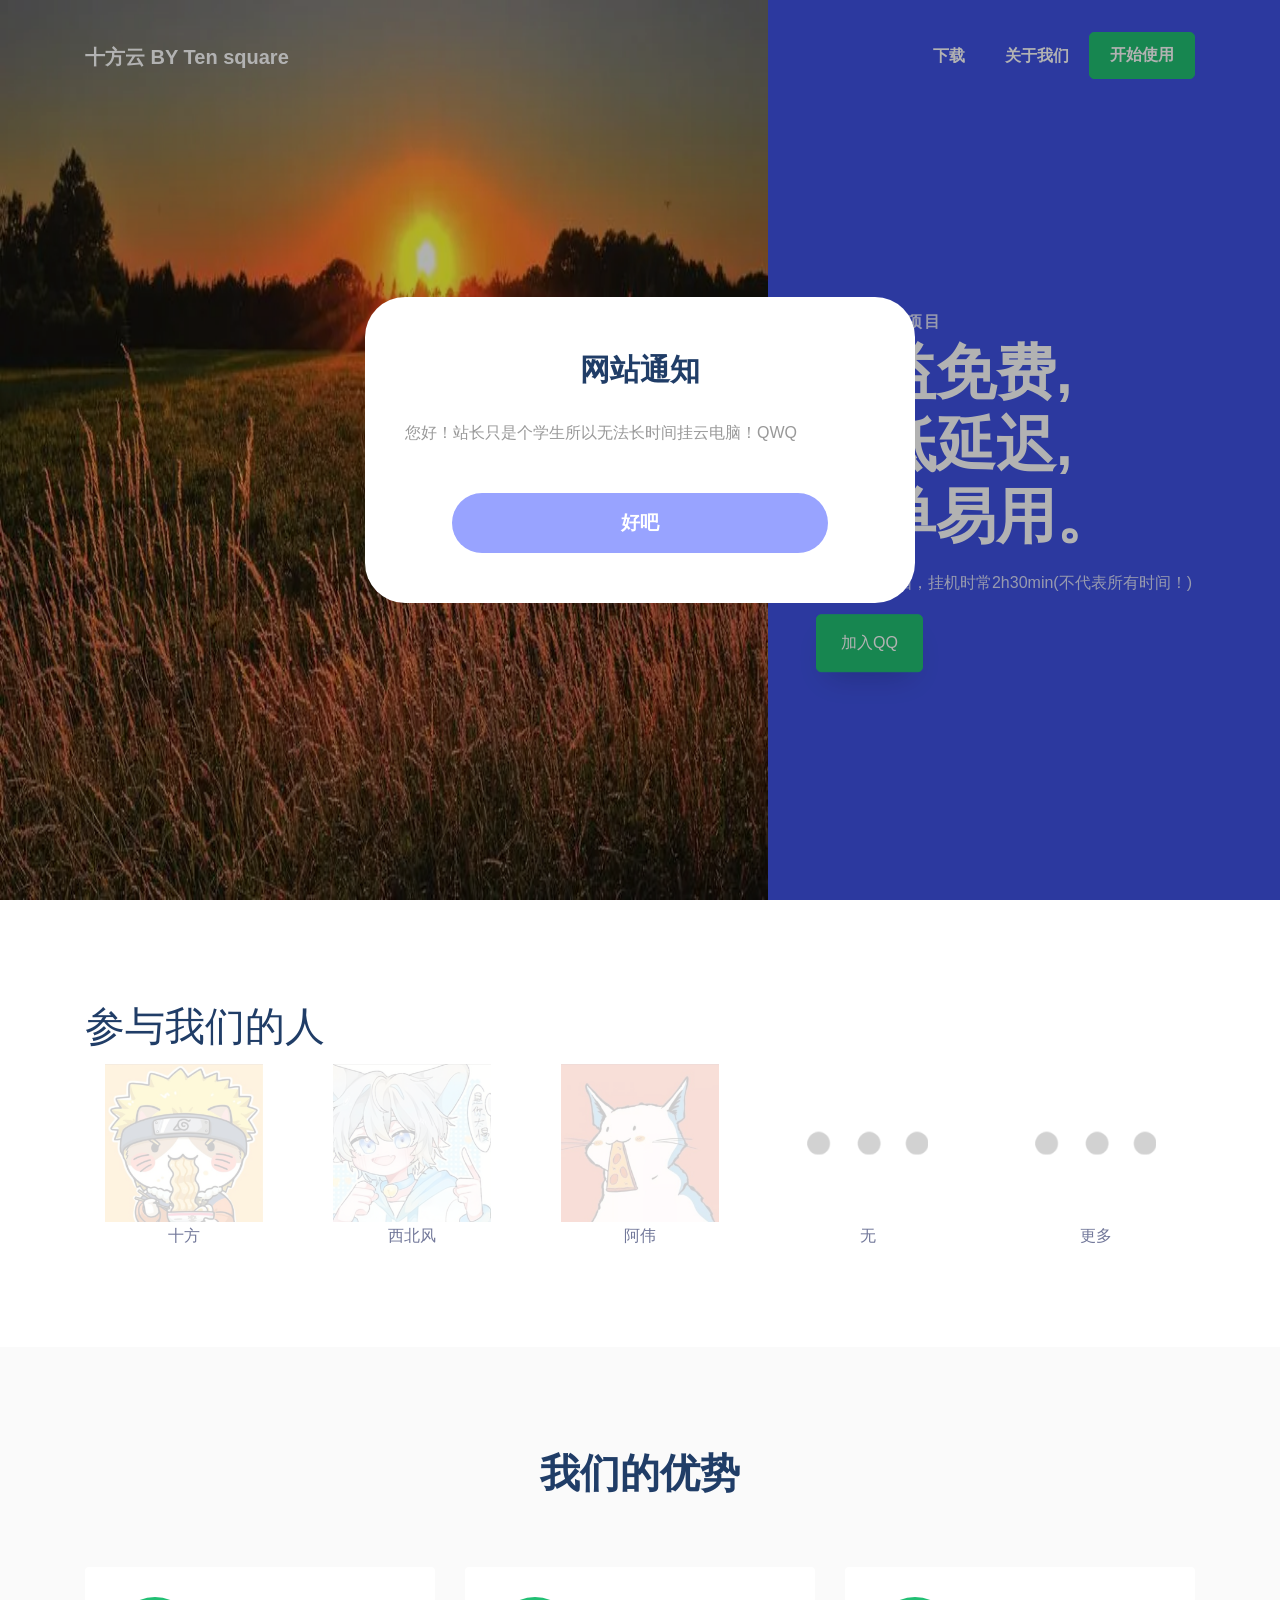
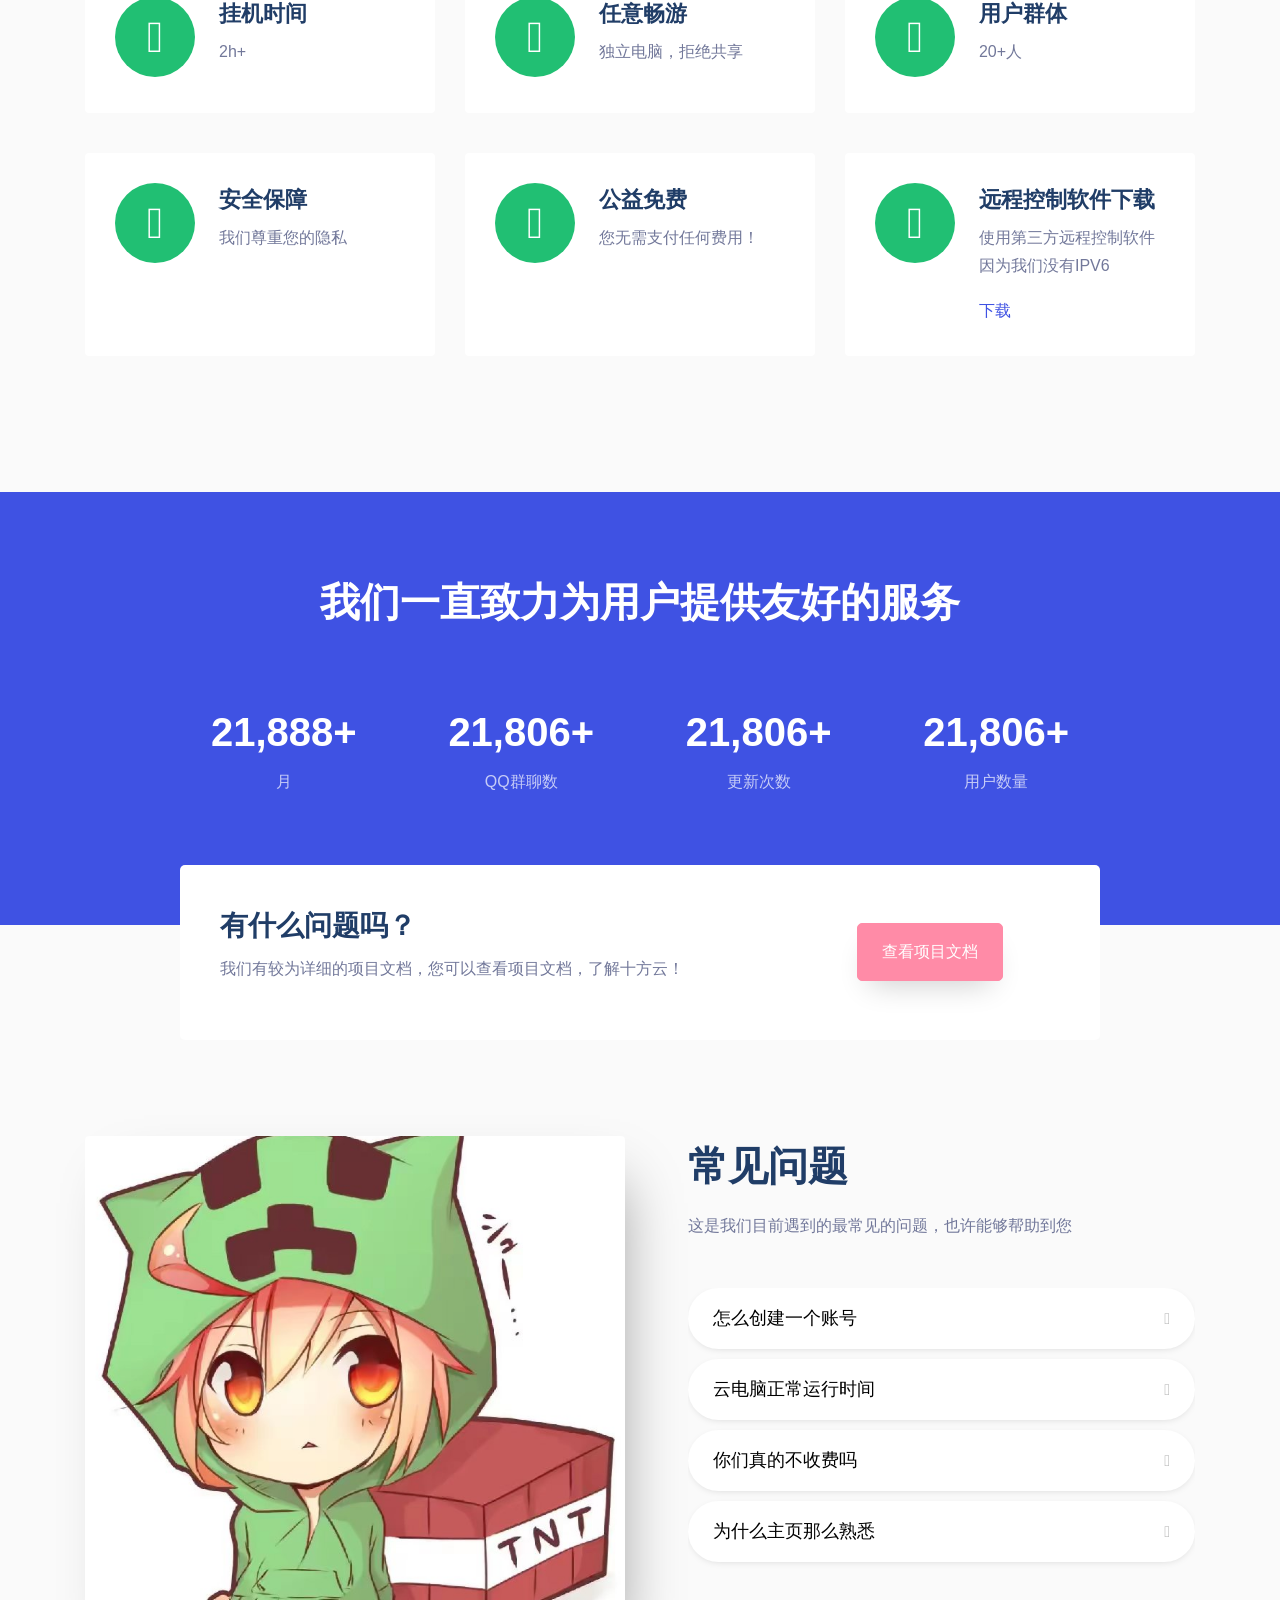
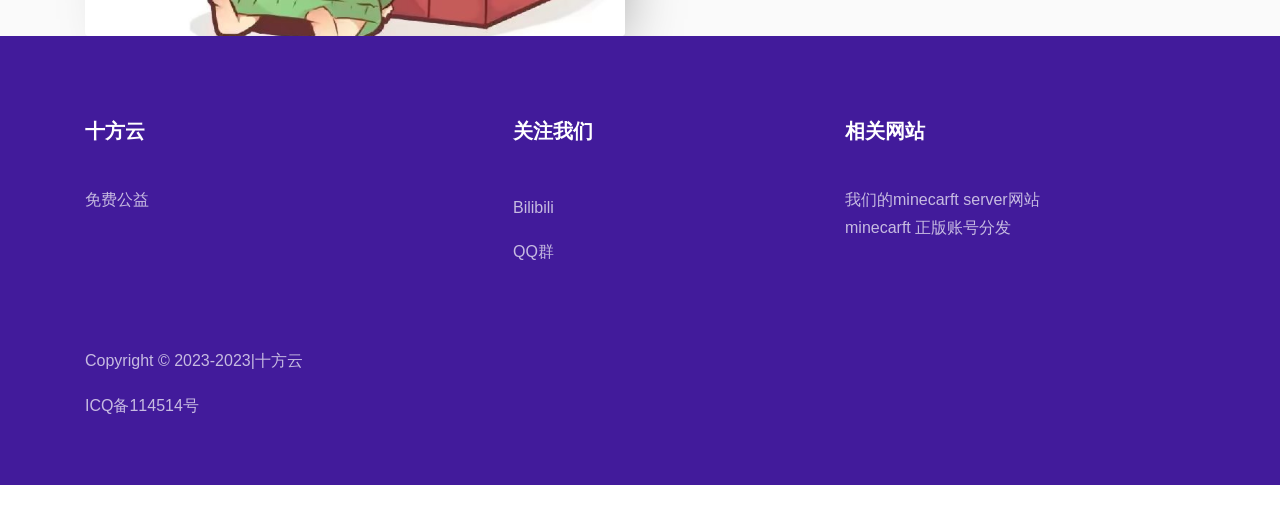
==== index.html @ 1d3f04ee "index.html" ====
<!DOCTYPE html>
<html lang="en">
  <head>
    <title>十方云 | 公益、免费的云电脑</title>
    <meta charset="utf-8">
    <meta name="viewport" content="width=device-width, initial-scale=1, shrink-to-fit=no">
    <link rel="icon" type="image/png" sizes="72x72" href="images/icon.png"/>
	



    <link rel="stylesheet" href="css/animate.css">
    
    <link rel="stylesheet" href="css/owl.carousel.min.css">
    <link rel="stylesheet" href="css/owl.theme.default.min.css">
    <link rel="stylesheet" href="css/magnific-popup.css">
    
    <link rel="stylesheet" href="css/flaticon.css">
    <link rel="stylesheet" href="css/style.css">
  </head>
  <body>
    
    <nav class="navbar navbar-expand-lg navbar-dark ftco_navbar bg-dark ftco-navbar-light" id="ftco-navbar">
	    <div class="container">
	      <a class="navbar-brand" href="index.html">十方云 BY Ten square</a>
	      <button class="navbar-toggler" type="button" data-toggle="collapse" data-target="#ftco-nav" aria-controls="ftco-nav" aria-expanded="false" aria-label="Toggle navigation">
	        <span class="oi oi-menu"></span> 展开
	      </button>

	      <div class="collapse navbar-collapse" id="ftco-nav">
	        <ul class="navbar-nav ml-auto">
			<li class="nav-item active"><a href="https://1a2b-3c-4d.github.io/sfy/xz/index.html" class="nav-link">下载</a></li>
	         
			<li class="nav-item active"><a href="ab/index.html" class="nav-link">关于我们</a></li>
			<li class="nav-item cta active"><a href="1.html" class="nav-link">开始使用</a></li>
	        </ul>
	      </div>
	    </div>
	  </nav>

    <div class="hero-wrap js-fullheight">
      <div class="overlay"></div>
      <div class="container-fluid px-0">
      	<div class="row d-md-flex no-gutters slider-text align-items-center js-fullheight justify-content-start">
	      	<img class="one-third js-fullheight align-self-end order-md-first img-fluid" src="images/u=3258571338,2779685785&fm=253&fmt=auto&app=138&f=JPEG.webp" alt="">
	        <div class="one-forth d-flex align-items-center ftco-animate js-fullheight">
	        	<div class="text mt-5">
	        		<span class="subheading">十方云电脑项目</span>
	            <h1 class="mb-3"><span>公益免费,</span> <span>极低延迟,</span> <span>简单易用。</span></h1>
	            <p>免费的云电脑，挂机时常2h30min(不代表所有时间！)</p>
	            <p><a href="http://qm.qq.com/cgi-bin/qm/qr?_wv=1027&k=-l5cDEMRJpWR02qi8fBCH2tDlrnInfM4&authKey=V5e6qzOCVVOnowTRS8tYdh93fdUQuHRiVaEEL1JzMiYbDGhZeepxzpjmrEKg8e7s&noverify=0&group_code=761392004" class="btn btn-secondary px-4 py-3">加入QQ</a></p>
	         
	        
			</div>
	        </div>
	    	</div>
      </div>
    </div>

    <section class="ftco-section ftco-partner">
    	<div class="container">
		<div><h1>参与我们的人</h1></div>
    		<div class="row">
    			<div class="col-sm ftco-animate">
    				<a href="https://1a2b-3c-4d.github.io/nybz/index.html" class="partner"><img src="images/1.png" class="img-fluid" alt="Minecraft"></a>
					<div style="text-align: center;">十方</div>
    			</div>
    			<div class="col-sm ftco-animate">
    				<a href="https://1a2b-3c-4d.github.io/nybz/index.html" class="partner"><img src="images/2.png" class="img-fluid" alt="Rusted Warfare"></a>
					<div style="text-align: center;">西北风</div>
    			</div>
    			<div class="col-sm ftco-animate">
    				<a href="https://1a2b-3c-4d.github.io/nybz/index.html" class="partner"><img src="images/3.png" class="img-fluid" alt="Mindustry"></a>
					<div style="text-align: center;">阿伟</div>
    			</div>
    			<div class="col-sm ftco-animate">
    				<a href="https://1a2b-3c-4d.github.io/nybz/index.html" class="partner"><img src="images/more.png" class="img-fluid" alt="Terraria"></a>
					<div style="text-align: center;">无</div>
    			</div>
    			<div class="col-sm ftco-animate">
    				<a href="zzt.html" class="partner"><img src="images/more.png" class="img-fluid" alt="more"></a>
					<div style="text-align: center;">更多</div>
    			</div>
    		</div>
    	</div>
    </section>
	 
    

    <section class="ftco-section services-section bg-light">
      <div class="container">
      	<div class="row justify-content-center mb-5">
          <div class="col-md-8 text-center heading-section ftco-animate">
            <h2 class="mb-3">我们的优势</h2>
          </div>
        </div>
        <div class="row">
          <div class="col-lg-4 col-md-6 d-flex align-self-stretch ftco-animate">
            <div class="media block-6 services d-flex">
            	<div class="icon d-flex align-items-center justify-content-center">
            		<span class="flaticon-cloud"></span>
            	</div>
              <div class="media-body pl-4">
                <h3 class="heading">挂机时间</h3>
                <p class="mb-0">2h+</p>
              </div>
            </div>      
          </div>
          <div class="col-lg-4 col-md-6 d-flex align-self-stretch ftco-animate">
            <div class="media block-6 services d-flex">
            	<div class="icon d-flex align-items-center justify-content-center">
            		<span class="flaticon-server"></span>
            	</div>
              <div class="media-body pl-4">
                <h3 class="heading">任意畅游</h3>
                <p class="mb-0">独立电脑，拒绝共享</p>
              </div>
            </div>    
          </div>
          <div class="col-lg-4 col-md-6 d-flex align-self-stretch ftco-animate">
            <div class="media block-6 services d-flex">
            	<div class="icon d-flex align-items-center justify-content-center">
            		<span class="flaticon-customer-service"></span>
            	</div>
              <div class="media-body pl-4">
                <h3 class="heading">用户群体</h3>
                <p>20+人</p>
              </div>
            </div>      
          </div>
					<div class="col-lg-4 col-md-6 d-flex align-self-stretch ftco-animate">
            <div class="media block-6 services d-flex">
            	<div class="icon d-flex align-items-center justify-content-center">
            		<span class="flaticon-life-insurance"></span>
            	</div>
              <div class="media-body pl-4">
                <h3 class="heading">安全保障</h3>
                <p>我们尊重您的隐私</p>
              </div>
            </div>      
          </div>
          <div class="col-lg-4 col-md-6 d-flex align-self-stretch ftco-animate">
            <div class="media block-6 services d-flex">
            	<div class="icon d-flex align-items-center justify-content-center">
            		<span class="flaticon-cloud-computing"></span>
            	</div>
              <div class="media-body pl-4">
                <h3 class="heading">公益免费</h3>
                <p>您无需支付任何费用！</p>
              </div>
            </div>    
          </div>
          <div class="col-lg-4 col-md-6 d-flex align-self-stretch ftco-animate">
            <div class="media block-6 services d-flex">
            	<div class="icon d-flex align-items-center justify-content-center">
            		<span class="flaticon-settings"></span>
            	</div>
              <div class="media-body pl-4">
                <h3 class="heading">远程控制软件下载</h3>
                <p>使用第三方远程控制软件因为我们没有IPV6</p><a href="https://1a2b-3c-4d.github.io/sfy/xz/index.html">下载</a>				</div>
            </div>      
          </div>
        </div>
      </div>
    </section>

    <section class="ftco-section ftco-counter img" id="section-counter">
    	<div class="container pb-md-5">
    		<div class="row justify-content-center mb-5">
          <div class="col-md-8 text-center heading-section heading-section-white ftco-animate">
          	<h2 class="mb-3">我们一直致力为用户提供友好的服务</h2>
          </div>
        </div>
    		<div class="row justify-content-center">
    			<div class="col-md-10">
		    		<div class="row">
		          <div class="col-md-3 d-flex justify-content-center counter-wrap ftco-animate">
		            <div class="block-18 text-center">
		              <div class="text">
		                <strong class="number" data-number="114514">0</strong><strong class="number" >+</strong>
		                <span>月</span>
		              </div>
		            </div>
		          </div>
		          <div class="col-md-3 d-flex justify-content-center counter-wrap ftco-animate">
		            <div class="block-18 text-center">
		              <div class="text">
		                <strong class="number" data-number="114514">0</strong><strong class="number" >+</strong>
		                <span>QQ群聊数</span>
		              </div>
		            </div>
		          </div>
		          <div class="col-md-3 d-flex justify-content-center counter-wrap ftco-animate">
		            <div class="block-18 text-center">
		              <div class="text">
		                <strong class="number" data-number="114514">0</strong><strong class="number" >+</strong>
		                <span>更新次数</span>
		              </div>
		            </div>
		          </div>
		          <div class="col-md-3 d-flex justify-content-center counter-wrap ftco-animate">
		            <div class="block-18 text-center">
		              <div class="text">
		                <strong class="number" data-number="114514">0</strong><strong class="number" >+</strong>
		                <span>用户数量</span>
		              </div>
		            </div>
		          </div>
		        </div>
	        </div>
        </div>
    	</div>
    </section>

    <section class="ftco-section ftco-no-pt ftco-no-pb bg-light">
    	<div class="container">
    		<div class="row justify-content-center">
    			<div class="col-lg-10">
    				<div class="intro">
    					<div class="row">
    						<div class="col-md-8">
    							<h3>有什么问题吗？</h3>
    							<p>我们有较为详细的项目文档，您可以查看项目文档，了解十方云！</p>
    						</div>
    						<div class="col-md-4 d-flex align-items-center justify-content-center">
    							<a href="http://qm.qq.com/cgi-bin/qm/qr?_wv=1027&k=-l5cDEMRJpWR02qi8fBCH2tDlrnInfM4&authKey=V5e6qzOCVVOnowTRS8tYdh93fdUQuHRiVaEEL1JzMiYbDGhZeepxzpjmrEKg8e7s&noverify=0&group_code=761392004" class="btn btn-tertiary px-4 py-3">查看项目文档</a>
    						</div>
    					</div>
    				</div>
    			</div>
    		</div>
    	</div>
    </section>

    <section class="ftco-section ftco-no-pb bg-light ftco-faqs">
    	<div class="container">
    		<div class="row">
                <div class="col-lg-6">
                    <div class="img img-faqs mb-4 mb-sm-0" style="background-image:url(images/icon.png);">
                    </div>
                </div>
    			<div class="col-lg-6 pl-lg-5">
    				<div class="heading-section mb-5 mt-5 mt-lg-0">
    					<!-- <span class="subheading">FAQs</span> -->
	            <h2 class="mb-3">常见问题</h2>
	            <p>这是我们目前遇到的最常见的问题，也许能够帮助到您</p>
    				</div>
    				<div id="accordion" class="myaccordion w-100" aria-multiselectable="true">
						  <div class="card">
						    <div class="card-header p-0" id="headingOne">
						      <h2 class="mb-0">
						        <button href="#collapseOne" class="d-flex py-3 px-4 align-items-center justify-content-between btn btn-link" data-parent="#accordion" data-toggle="collapse" aria-expanded="false" aria-controls="collapseOne">
						        	<p class="mb-0">怎么创建一个账号</p>
						          <i class="fa" aria-hidden="true"></i>
						        </button>
						      </h2>
						    </div>
						    <div class="collapse" id="collapseOne" role="tabpanel" aria-labelledby="headingOne">
						      <div class="card-body py-3 px-0">
						      	<ol>
						      		<li>加入官方综合交流群</li>
						      		<li>发送 开户即可</li>
						      		

						      	</ol>
						      </div>
						    </div>
						  </div>

						  <div class="card">
						    <div class="card-header p-0" id="headingTwo" role="tab">
						      <h2 class="mb-0">
						        <button href="#collapseTwo" class="d-flex py-3 px-4 align-items-center justify-content-between btn btn-link" data-parent="#accordion" data-toggle="collapse" aria-expanded="false" aria-controls="collapseTwo">
						        	<p class="mb-0">云电脑正常运行时间</p>
						          <i class="fa" aria-hidden="true"></i>
						        </button>
						      </h2>
						    </div>
						    <div class="collapse" id="collapseTwo" role="tabpanel" aria-labelledby="headingTwo">
						      <div class="card-body py-3 px-0">
						      	<ol>
						      		<li>3day清除一次<li>
						      		<li>可以升级</li>
						      		
						      	</ol>
						      </div>
						    </div>
						  </div>

						  <div class="card">
						    <div class="card-header p-0" id="headingThree" role="tab">
						      <h2 class="mb-0">
						        <button href="#collapseThree" class="d-flex py-3 px-4 align-items-center justify-content-between btn btn-link" data-parent="#accordion" data-toggle="collapse" aria-expanded="false" aria-controls="collapseThree">
						        	<p class="mb-0">你们真的不收费吗</p>
						          <i class="fa" aria-hidden="true"></i>
						        </button>
						      </h2>
						    </div>
						    <div class="collapse" id="collapseThree" role="tabpanel" aria-labelledby="headingTwo">
						      <div class="card-body py-3 px-0">
								是的，十方云为纯公益项目，您无需支付任何费用，整个项目内无充值通道，您无需进行任何花费也可使用项目的全部内容。
						      </div>
						    </div>
						  </div>
						   <div class="card">
						    <div class="card-header p-0" id="headingTwo" role="tab">
						      <h2 class="mb-0">
						        <button href="#collapseFour" class="d-flex py-3 px-4 align-items-center justify-content-between btn btn-link" data-parent="#accordion" data-toggle="collapse" aria-expanded="false" aria-controls="collapseTwo">
						        	<p class="mb-0">为什么主页那么熟悉</p>
						          <i class="fa" aria-hidden="true"> </i>
						        </button>
						      </h2>
						    </div>
						    <div class="collapse" id="collapseFour" role="tabpanel" aria-labelledby="headingTwo">
						      <div class="card-body py-3 px-0">
						      	<ol>
						      		<li>因为这是简欢欢</li>
						      		
						      	</ol>
						      </div>
						    </div>
						  </div>
	        </div>
        </div>
    	</div>
		
    </section>



    <footer class="ftco-footer ftco-bg-dark ftco-section">
      <div class="container">
        <div class="row mb-5">
          <div class="col-md">
            <div class="ftco-footer-widget mb-4">
              <h2 class="ftco-heading-2">十方云</h2>
              <p>免费公益</p>
       
            </div>
          </div>
          <div class="col-md">
            <div class="ftco-footer-widget mb-4 ml-md-5">
              <h2 class="ftco-heading-2">关注我们</h2>
              <ul class="list-unstyled">
                <li><a href="https://space.bilibili.com/1318054047?spm_id_from=333.999.0.0"  target="_blank" class="py-2 d-block">Bilibili</a></li>
                <li><a href="http://qm.qq.com/cgi-bin/qm/qr?_wv=1027&k=-l5cDEMRJpWR02qi8fBCH2tDlrnInfM4&authKey=V5e6qzOCVVOnowTRS8tYdh93fdUQuHRiVaEEL1JzMiYbDGhZeepxzpjmrEKg8e7s&noverify=0&group_code=761392004"  target="_blank" class="py-2 d-block">QQ群</a></li>
              </ul>
            </div>
          </div>
          <div class="col-md">
             <div class="ftco-footer-widget mb-4">
              <h2 class="ftco-heading-2">相关网站</h2>
				 <ul class="list-unstyled">
					 <li><a href="https://1a2b-3c-4d.github.io/nybz/index.html">我们的minecarft server网站</a></li>
				 <li><a href="https://1a2b-3c-4d.github.io/abc/">minecarft 正版账号分发</a></li></ul>
            </div>
          </div>
   
        </div>
        <div class="row">
          <div class="col-md-12 text-left">

        <p>Copyright &copy; 2023-2023|十方云</div>   <div class="col-md">  <a target="_blank" href="https://beian.miit.gov.cn/">ICQ备114514号</a></p></div>
          </div>
        </div>
      </div>
    </footer>
    
  

  <!-- loader -->
  <div id="ftco-loader" class="show fullscreen"><svg class="circular" width="48px" height="48px"><circle class="path-bg" cx="24" cy="24" r="22" fill="none" stroke-width="4" stroke="#eeeeee"/><circle class="path" cx="24" cy="24" r="22" fill="none" stroke-width="4" stroke-miterlimit="10" stroke="#F96D00"/></svg></div>


  <script src="js/jquery.min.js"></script>
  <script src="js/jquery-migrate-3.0.1.min.js"></script>
  <script src="js/popper.min.js"></script>
  <script src="js/bootstrap.min.js"></script>
  <script src="js/jquery.easing.1.3.js"></script>
  <script src="js/jquery.waypoints.min.js"></script>
  <script src="js/jquery.stellar.min.js"></script>
  <script src="js/owl.carousel.min.js"></script>
  <script src="js/jquery.magnific-popup.min.js"></script>
  <script src="js/jquery.animateNumber.min.js"></script>
  <script src="js/scrollax.min.js"></script>

  <script src="js/google-map.js"></script>
  <script src="js/main.js"></script>
    <!-- 弹窗代码开始 -->
<div class="web_notice" style="position: fixed;top: 0;left: 0;width: 100%;height: 100%;background: rgba(0,0,0,0.3);z-index: 99999;">
<div style="position: fixed;top: 50%;left: 50%;width: 550px;background: #FFF;transform: translate(-50%, -50%);border-radius: 40px;padding: 50px 40px;">
<h3 style="font-weight: bold;text-align: center;font-size: 30px;
">网站通知</h3><div style="font-size: 16px;margin-top: 26px;line-height: 30px;color: #999;
">您好！站长只是个学生所以无法长时间挂云电脑！QWQ</div><a style="display: block;background: #98a3ff;color: #FFF;text-align: center;font-weight: bold;font-size: 19px;line-height: 60px;margin: 0 auto;margin-top: 45px;border-radius: 32px;width: 80%;" onclick="javascript:document.querySelector('.web_notice').remove()">好吧</ a></div></div>
<!-- 弹窗代码结束 -->
  </body>
</html>
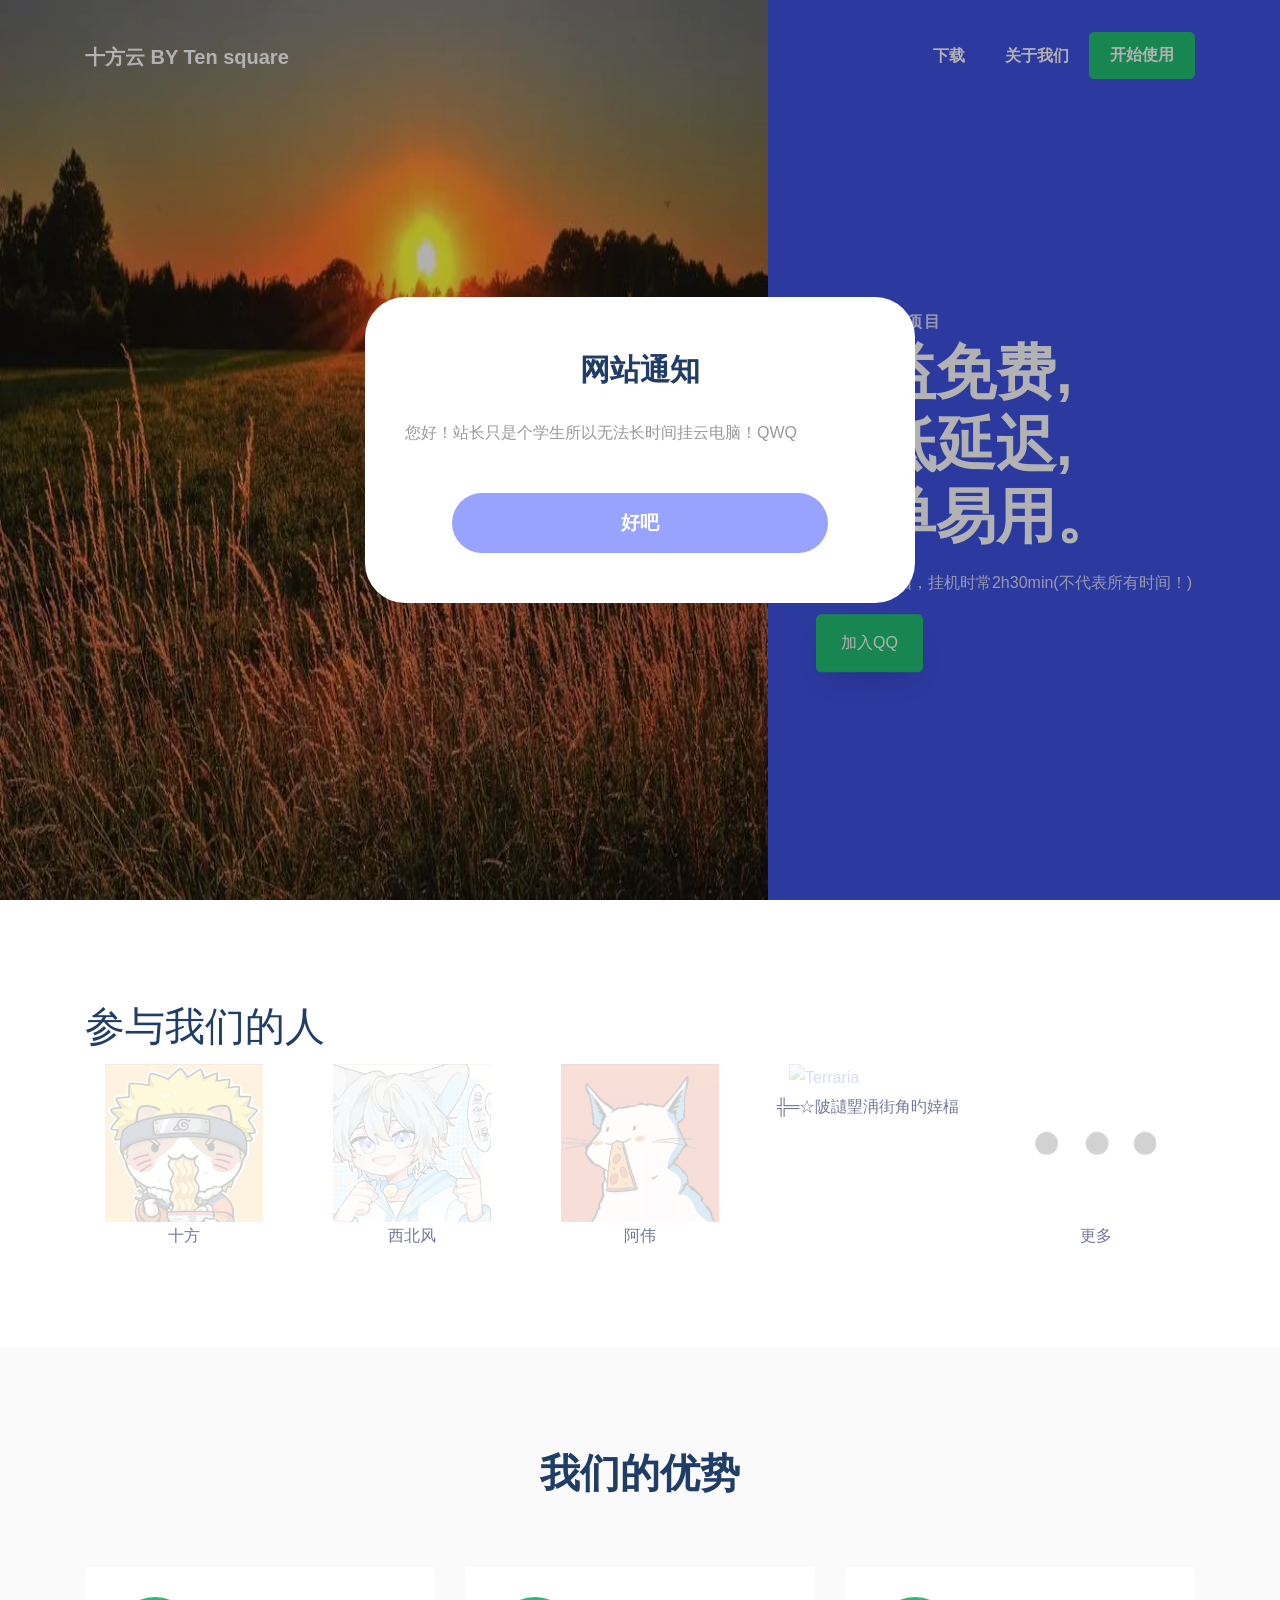
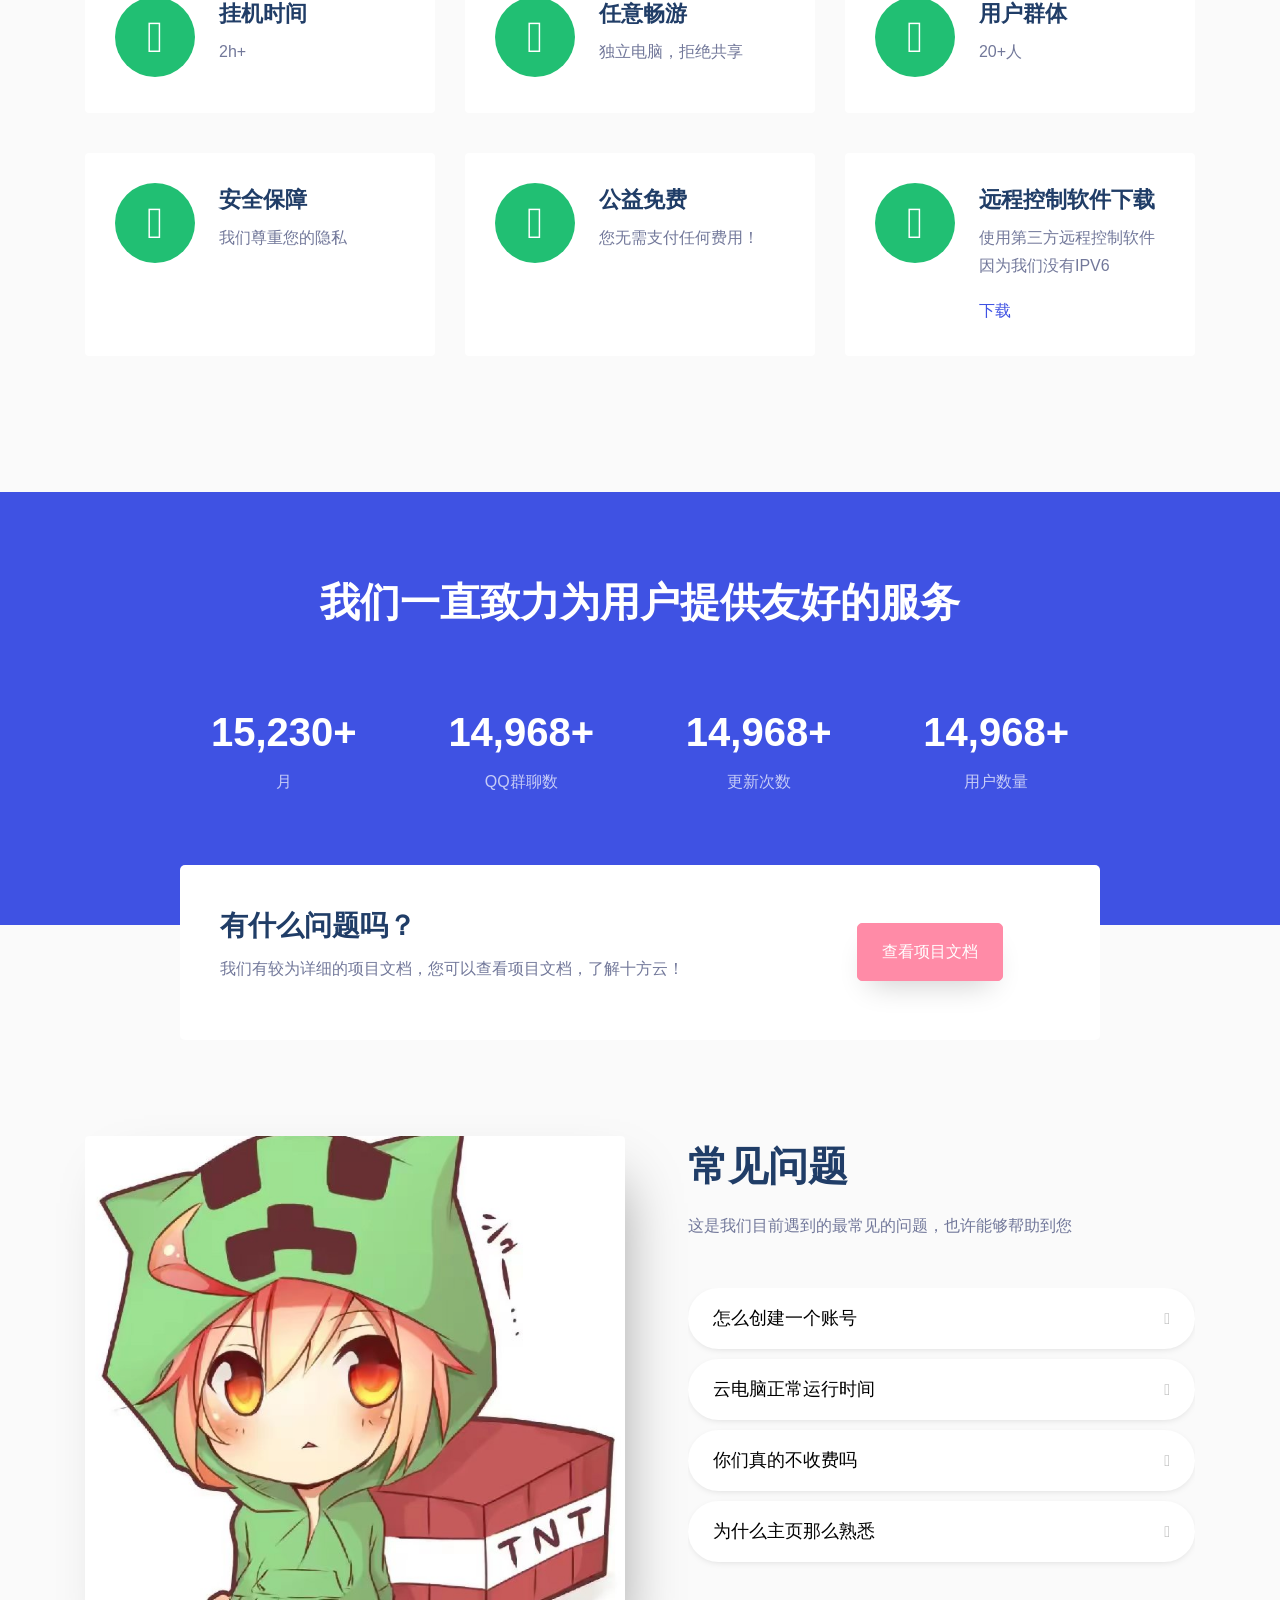
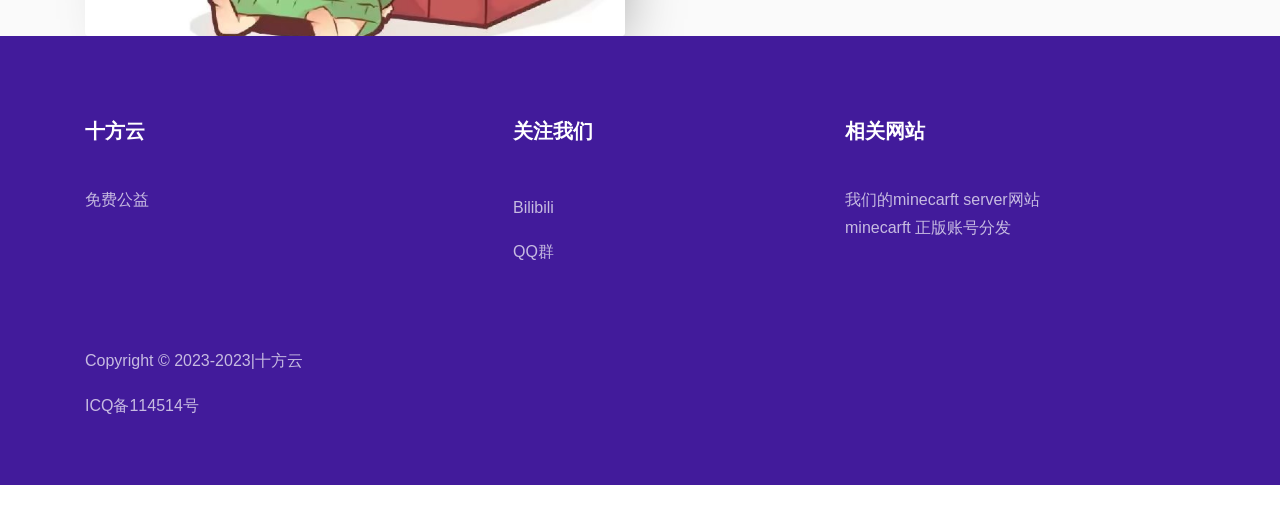
==== commit 53f35f80: "index.html" ====
--- a/index.html
+++ b/index.html
@@ -76,8 +76,8 @@
 					<div style="text-align: center;">阿伟</div>
     			</div>
     			<div class="col-sm ftco-animate">
-    				<a href="https://1a2b-3c-4d.github.io/nybz/index.html" class="partner"><img src="images/more.png" class="img-fluid" alt="Terraria"></a>
-					<div style="text-align: center;">无</div>
+    				<a href="https://1a2b-3c-4d.github.io/nybz/index.html" class="partner"><img src="images/4.png" class="img-fluid" alt="Terraria"></a>
+					<div style="text-align: center;">╬═☆陂讉朢洅街角旳婞楅 </div>
     			</div>
     			<div class="col-sm ftco-animate">
     				<a href="zzt.html" class="partner"><img src="images/more.png" class="img-fluid" alt="more"></a>
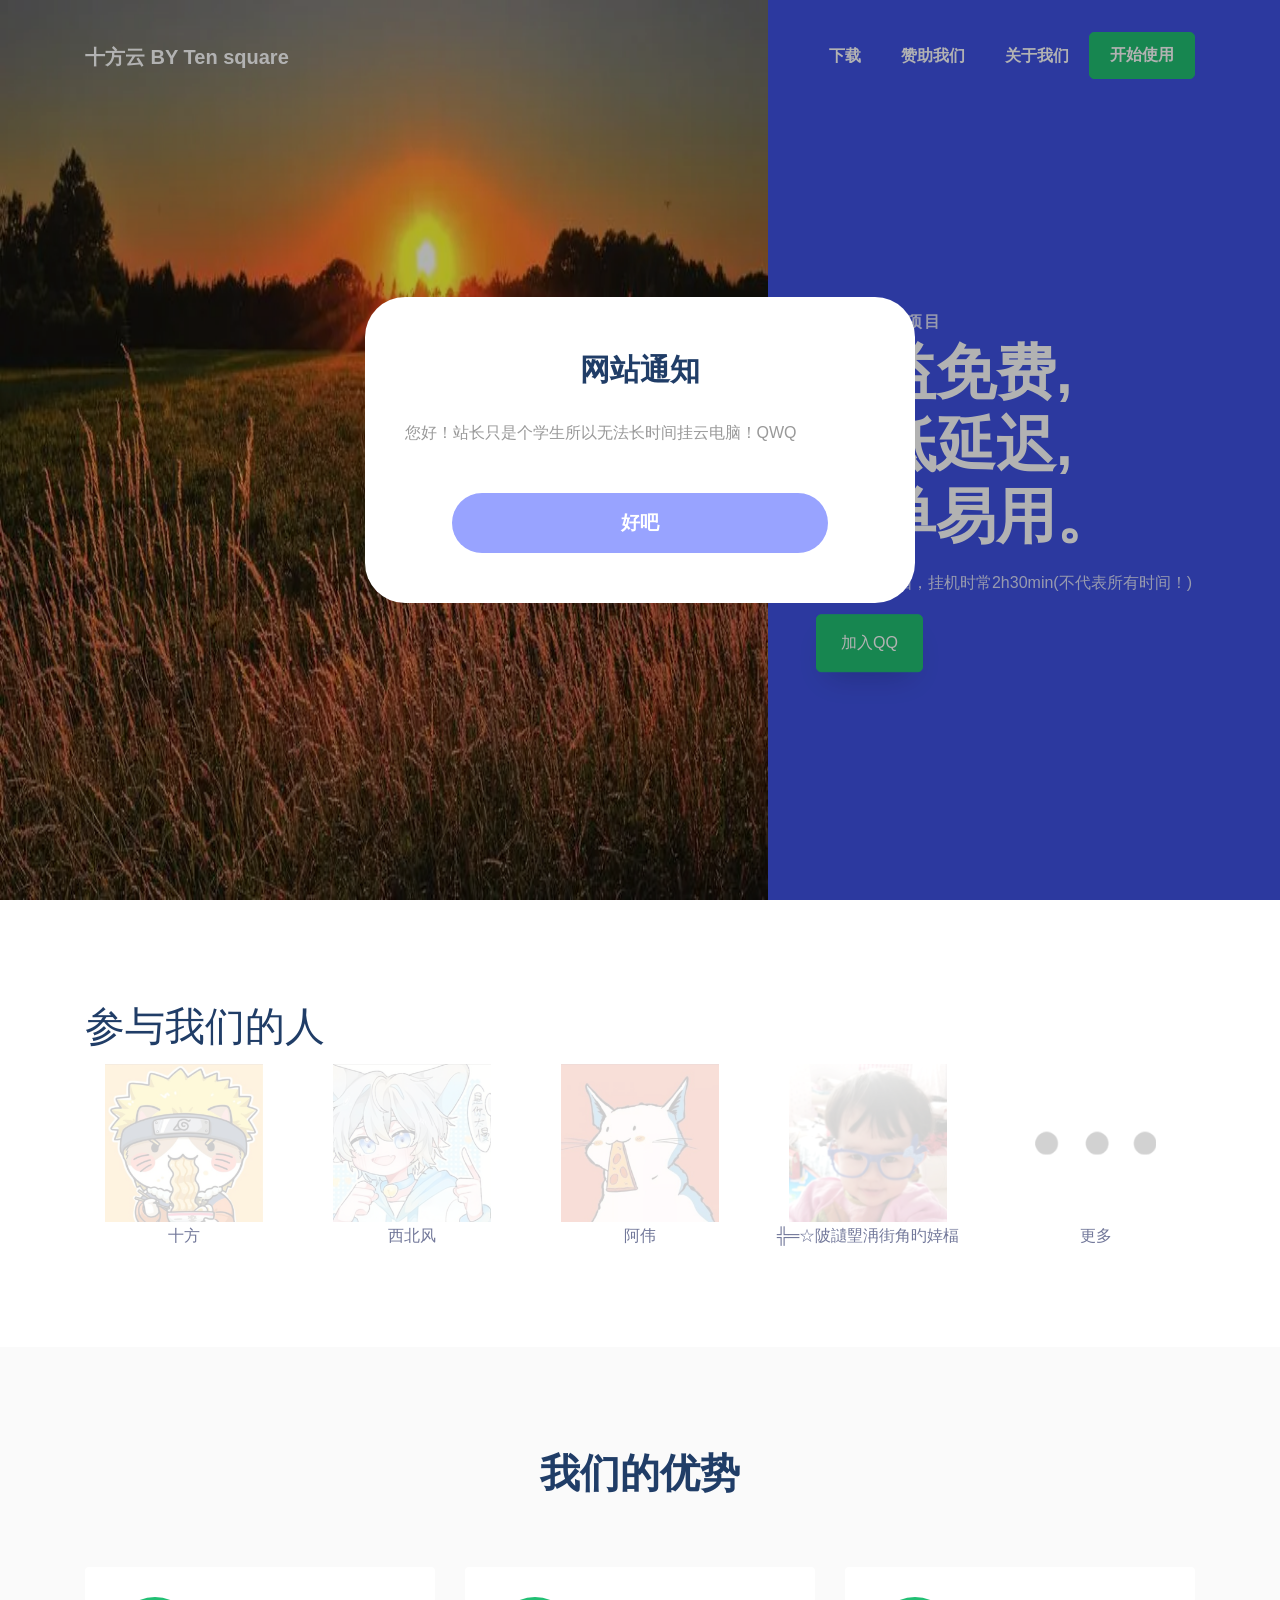
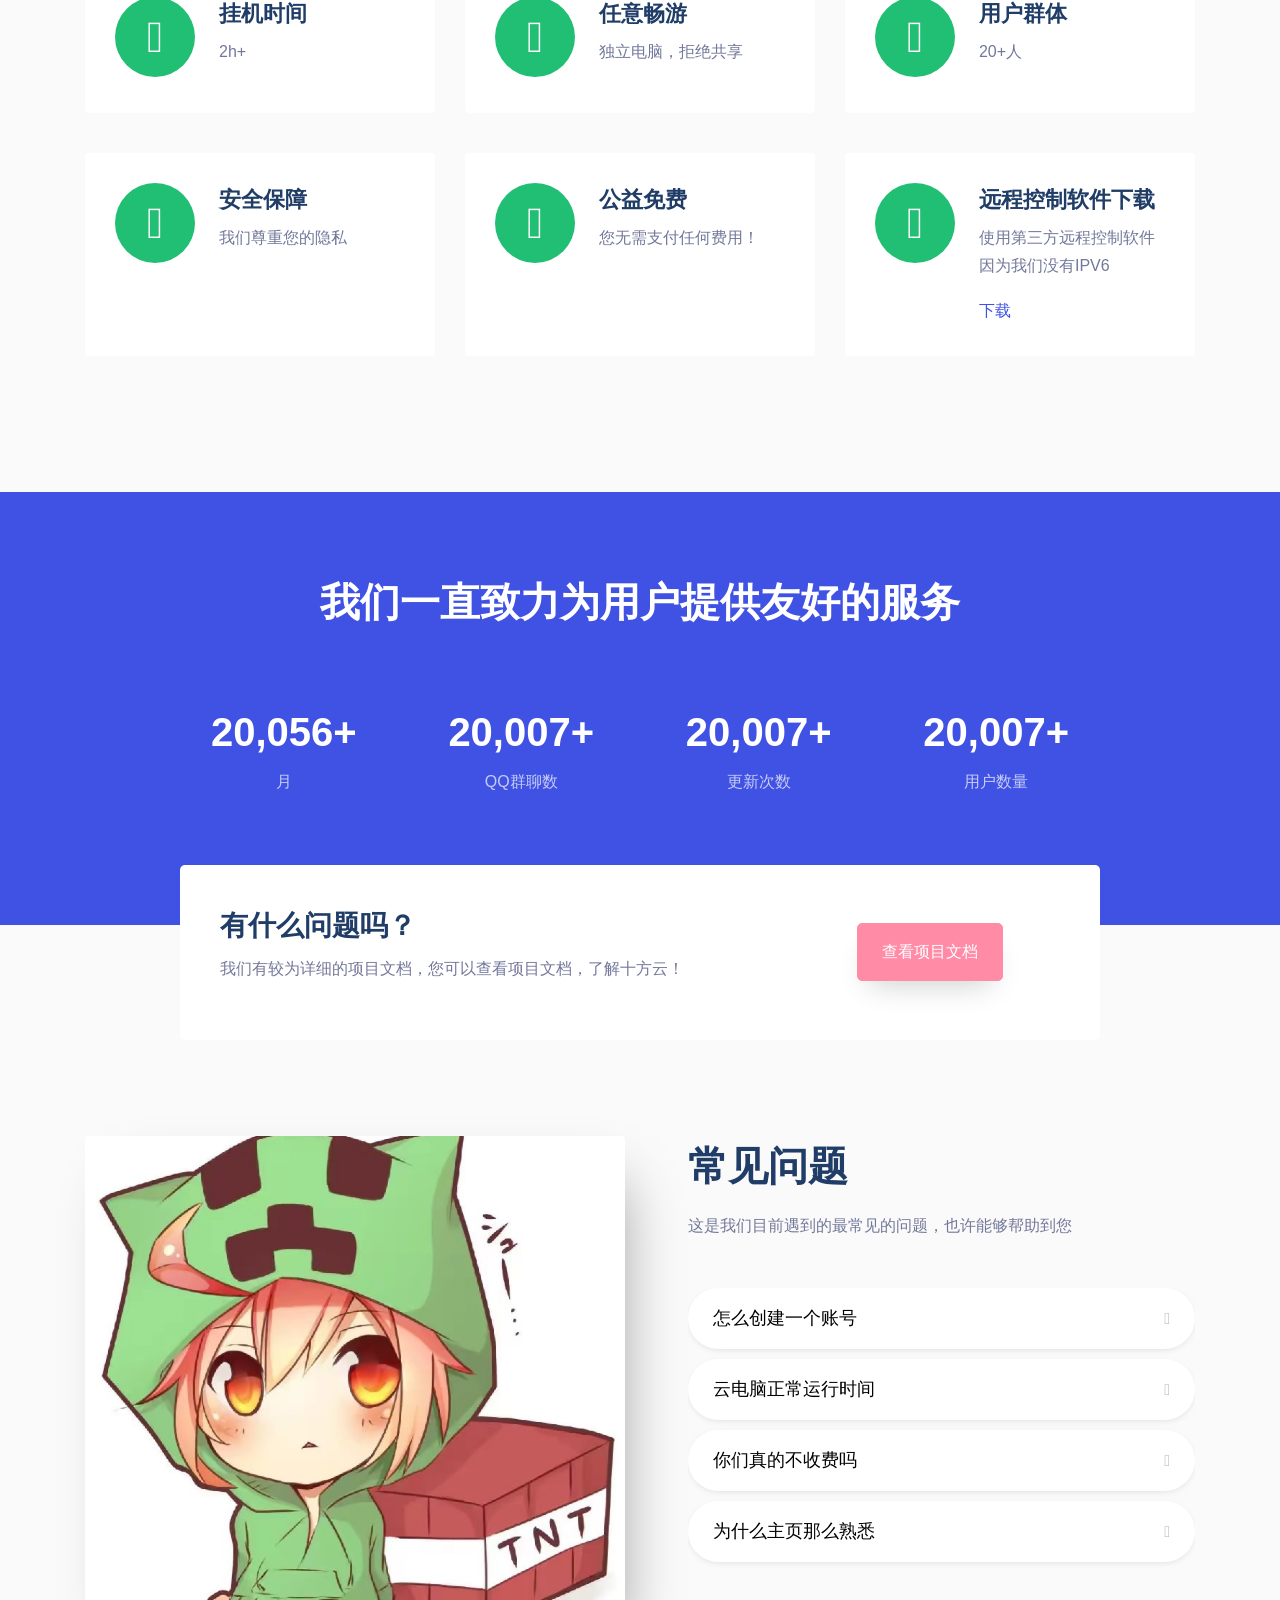
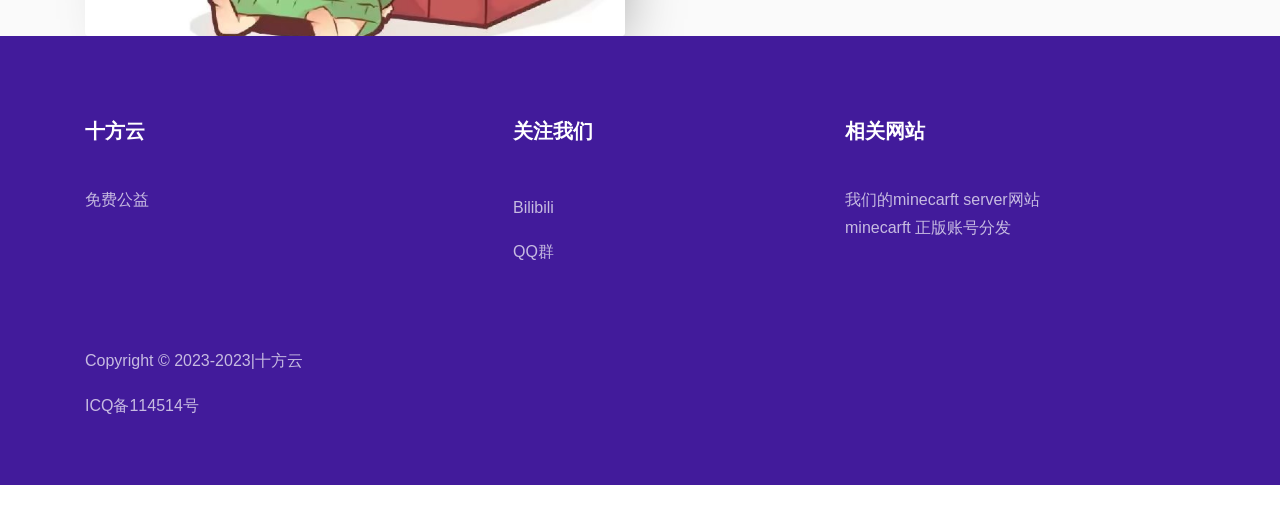
==== commit 3523d4f8: "index.html" ====
--- a/index.html
+++ b/index.html
@@ -32,7 +32,7 @@
 	      <div class="collapse navbar-collapse" id="ftco-nav">
 	        <ul class="navbar-nav ml-auto">
 			<li class="nav-item active"><a href="https://1a2b-3c-4d.github.io/sfy/xz/index.html" class="nav-link">下载</a></li>
-	         
+	         <li class="nav-item active"><a href="zzt.html" class="nav-link">赞助我们</a></li>
 			<li class="nav-item active"><a href="ab/index.html" class="nav-link">关于我们</a></li>
 			<li class="nav-item cta active"><a href="1.html" class="nav-link">开始使用</a></li>
 	        </ul>
@@ -64,20 +64,20 @@
 		<div><h1>参与我们的人</h1></div>
     		<div class="row">
     			<div class="col-sm ftco-animate">
-    				<a href="https://1a2b-3c-4d.github.io/nybz/index.html" class="partner"><img src="images/1.png" class="img-fluid" alt="Minecraft"></a>
+    				<a href="https://1a2b-3c-4d.github.io/nybz/index.html" class="partner"><img src="images/1.png" class="img-fluid" alt="十方"></a>
 					<div style="text-align: center;">十方</div>
     			</div>
     			<div class="col-sm ftco-animate">
-    				<a href="https://1a2b-3c-4d.github.io/nybz/index.html" class="partner"><img src="images/2.png" class="img-fluid" alt="Rusted Warfare"></a>
+    				<a href="https://1a2b-3c-4d.github.io/nybz/index.html" class="partner"><img src="images/2.png" class="img-fluid" alt="西北风"></a>
 					<div style="text-align: center;">西北风</div>
     			</div>
     			<div class="col-sm ftco-animate">
-    				<a href="https://1a2b-3c-4d.github.io/nybz/index.html" class="partner"><img src="images/3.png" class="img-fluid" alt="Mindustry"></a>
+    				<a href="https://1a2b-3c-4d.github.io/nybz/index.html" class="partner"><img src="images/3.png" class="img-fluid" alt="阿伟"></a>
 					<div style="text-align: center;">阿伟</div>
     			</div>
     			<div class="col-sm ftco-animate">
-    				<a href="https://1a2b-3c-4d.github.io/nybz/index.html" class="partner"><img src="images/4.png" class="img-fluid" alt="Terraria"></a>
-					<div style="text-align: center;">╬═☆陂讉朢洅街角旳婞楅 </div>
+    				<a href="https://1a2b-3c-4d.github.io/nybz/index.html" class="partner"><img src="images/4.png" class="img-fluid" alt="╬═☆陂讉朢洅街角旳婞楅"></a>
+					<div style="text-align: center;">╬═☆陂讉朢洅街角旳婞楅</div>
     			</div>
     			<div class="col-sm ftco-animate">
     				<a href="zzt.html" class="partner"><img src="images/more.png" class="img-fluid" alt="more"></a>
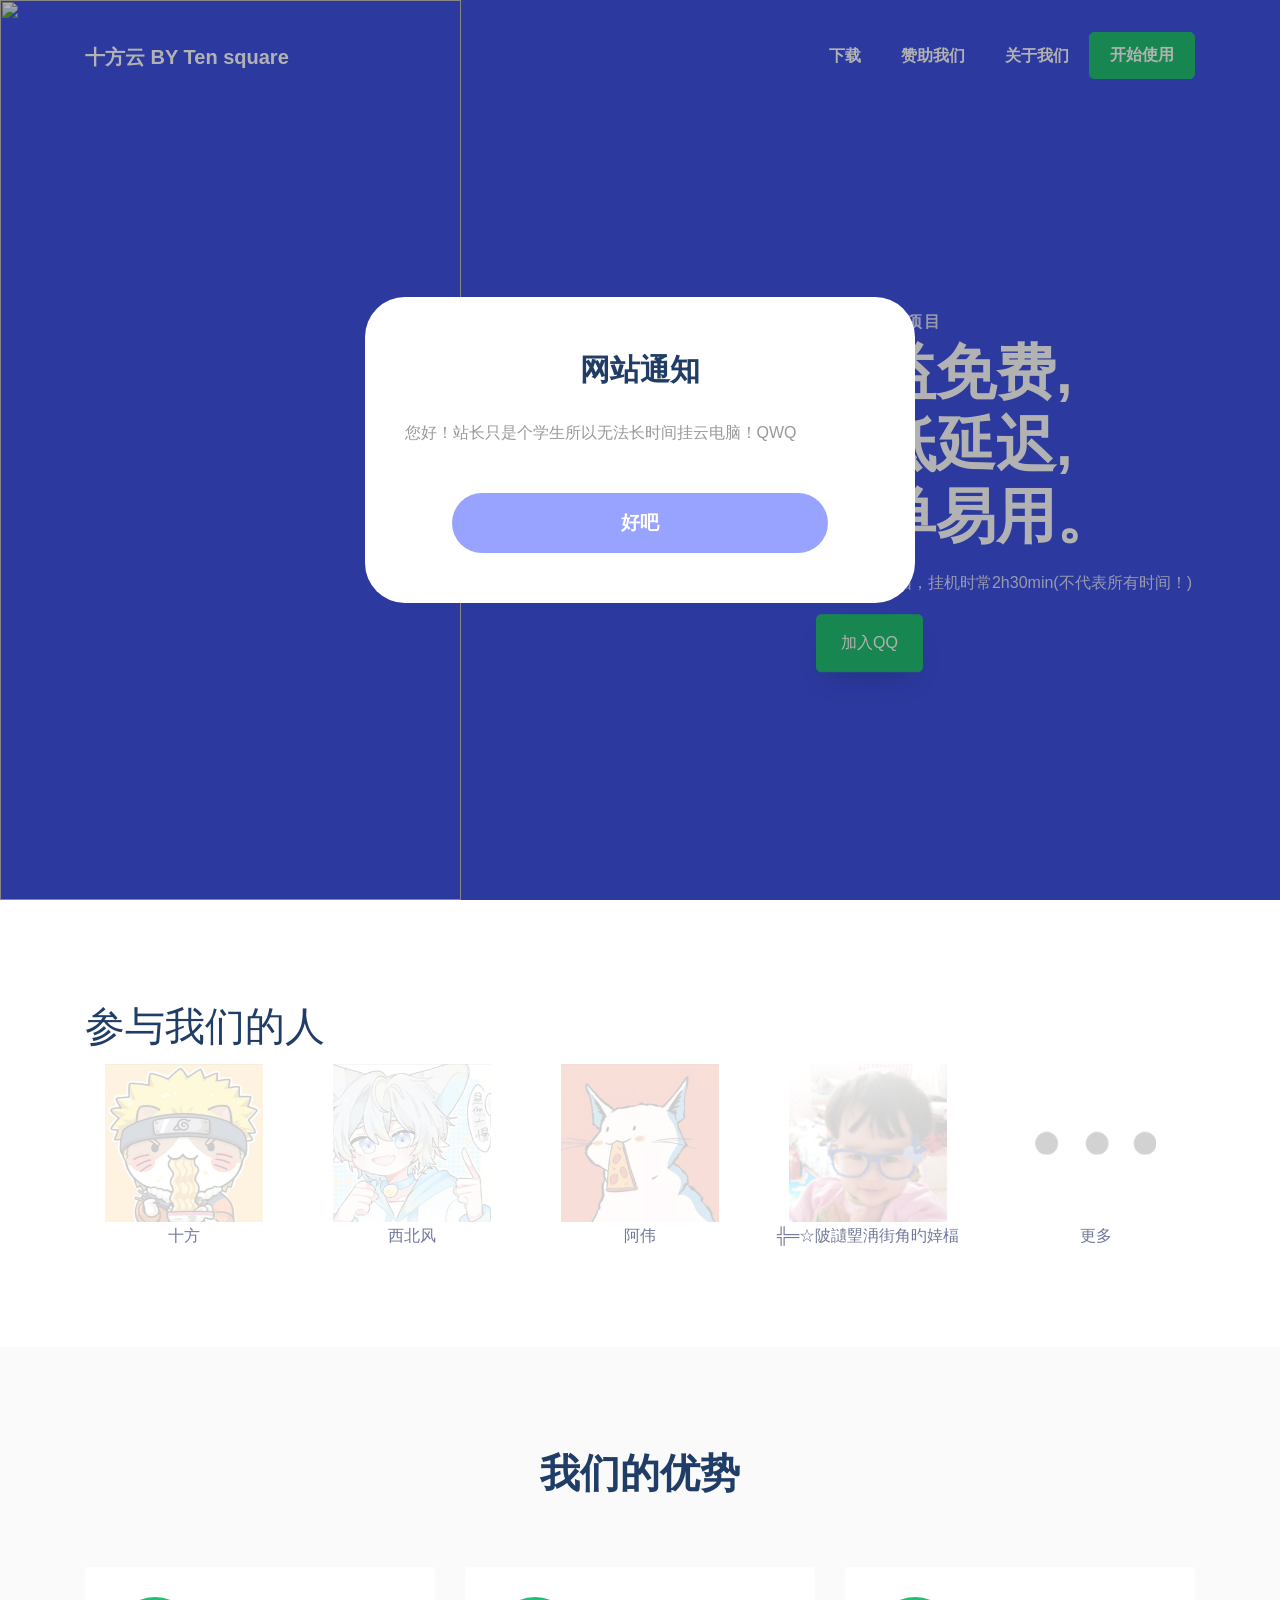
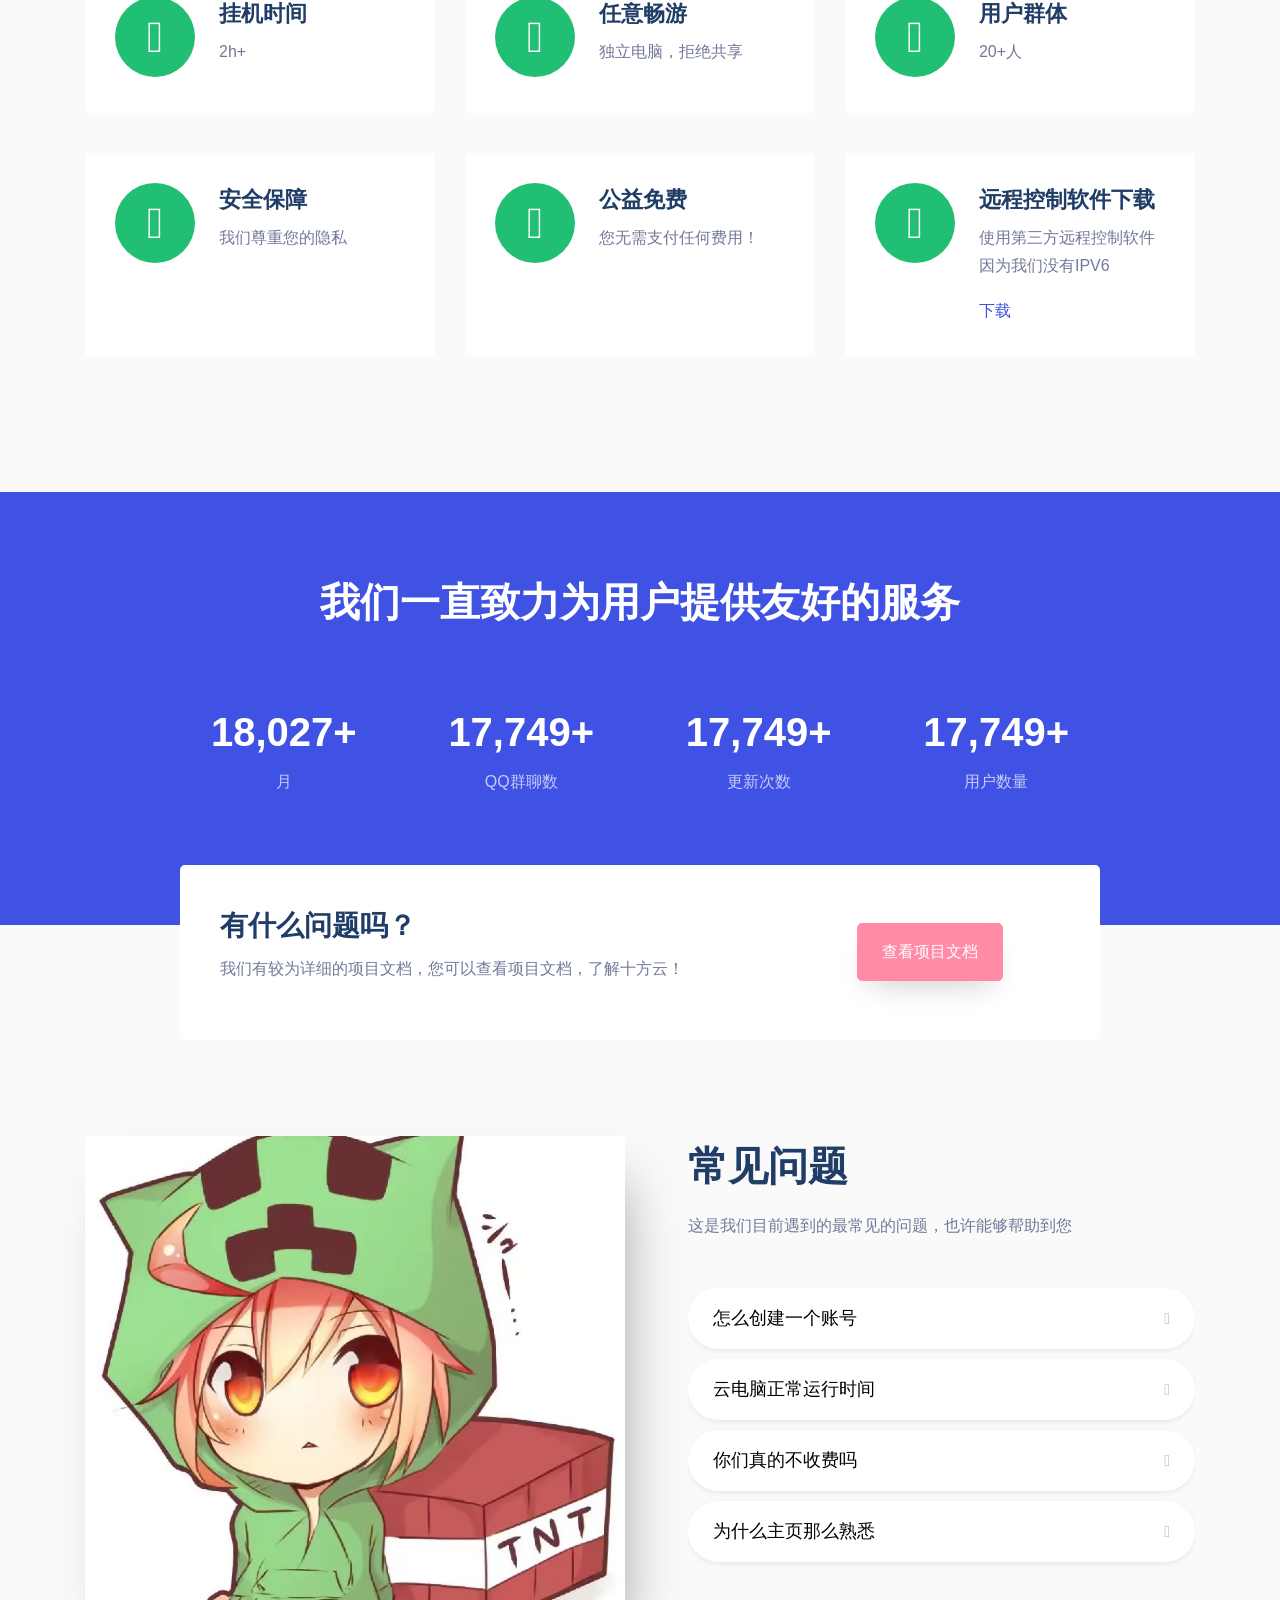
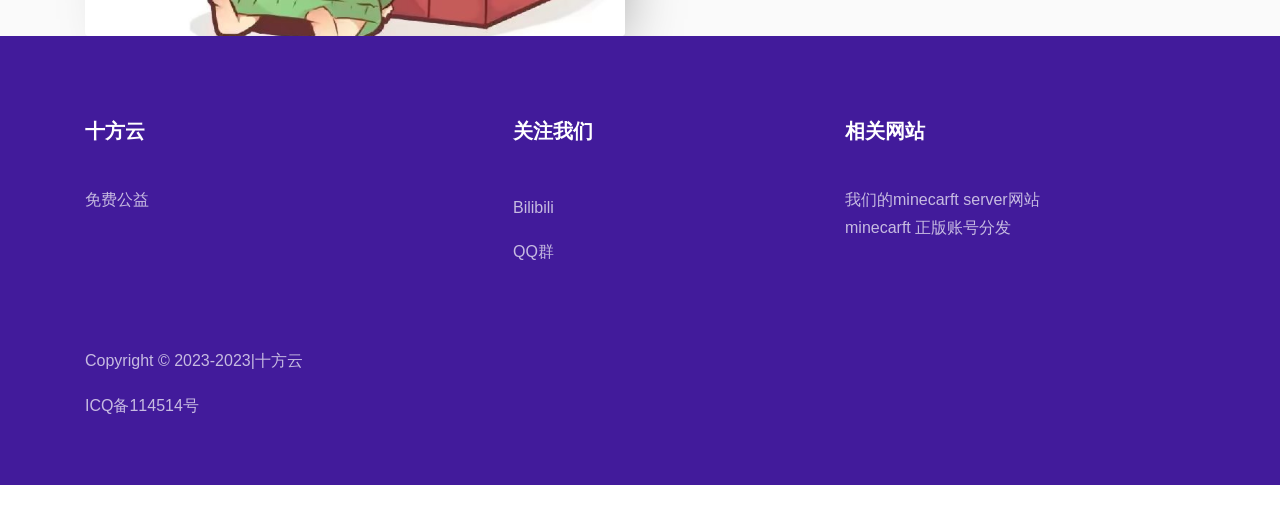
==== commit 51cf4227: "index.html" ====
--- a/index.html
+++ b/index.html
@@ -44,7 +44,7 @@
       <div class="overlay"></div>
       <div class="container-fluid px-0">
       	<div class="row d-md-flex no-gutters slider-text align-items-center js-fullheight justify-content-start">
-	      	<img class="one-third js-fullheight align-self-end order-md-first img-fluid" src="images/u=3258571338,2779685785&fm=253&fmt=auto&app=138&f=JPEG.webp" alt="">
+	      	<img class="one-third js-fullheight align-self-end order-md-first img-fluid" src="images/bj.png" alt="">
 	        <div class="one-forth d-flex align-items-center ftco-animate js-fullheight">
 	        	<div class="text mt-5">
 	        		<span class="subheading">十方云电脑项目</span>
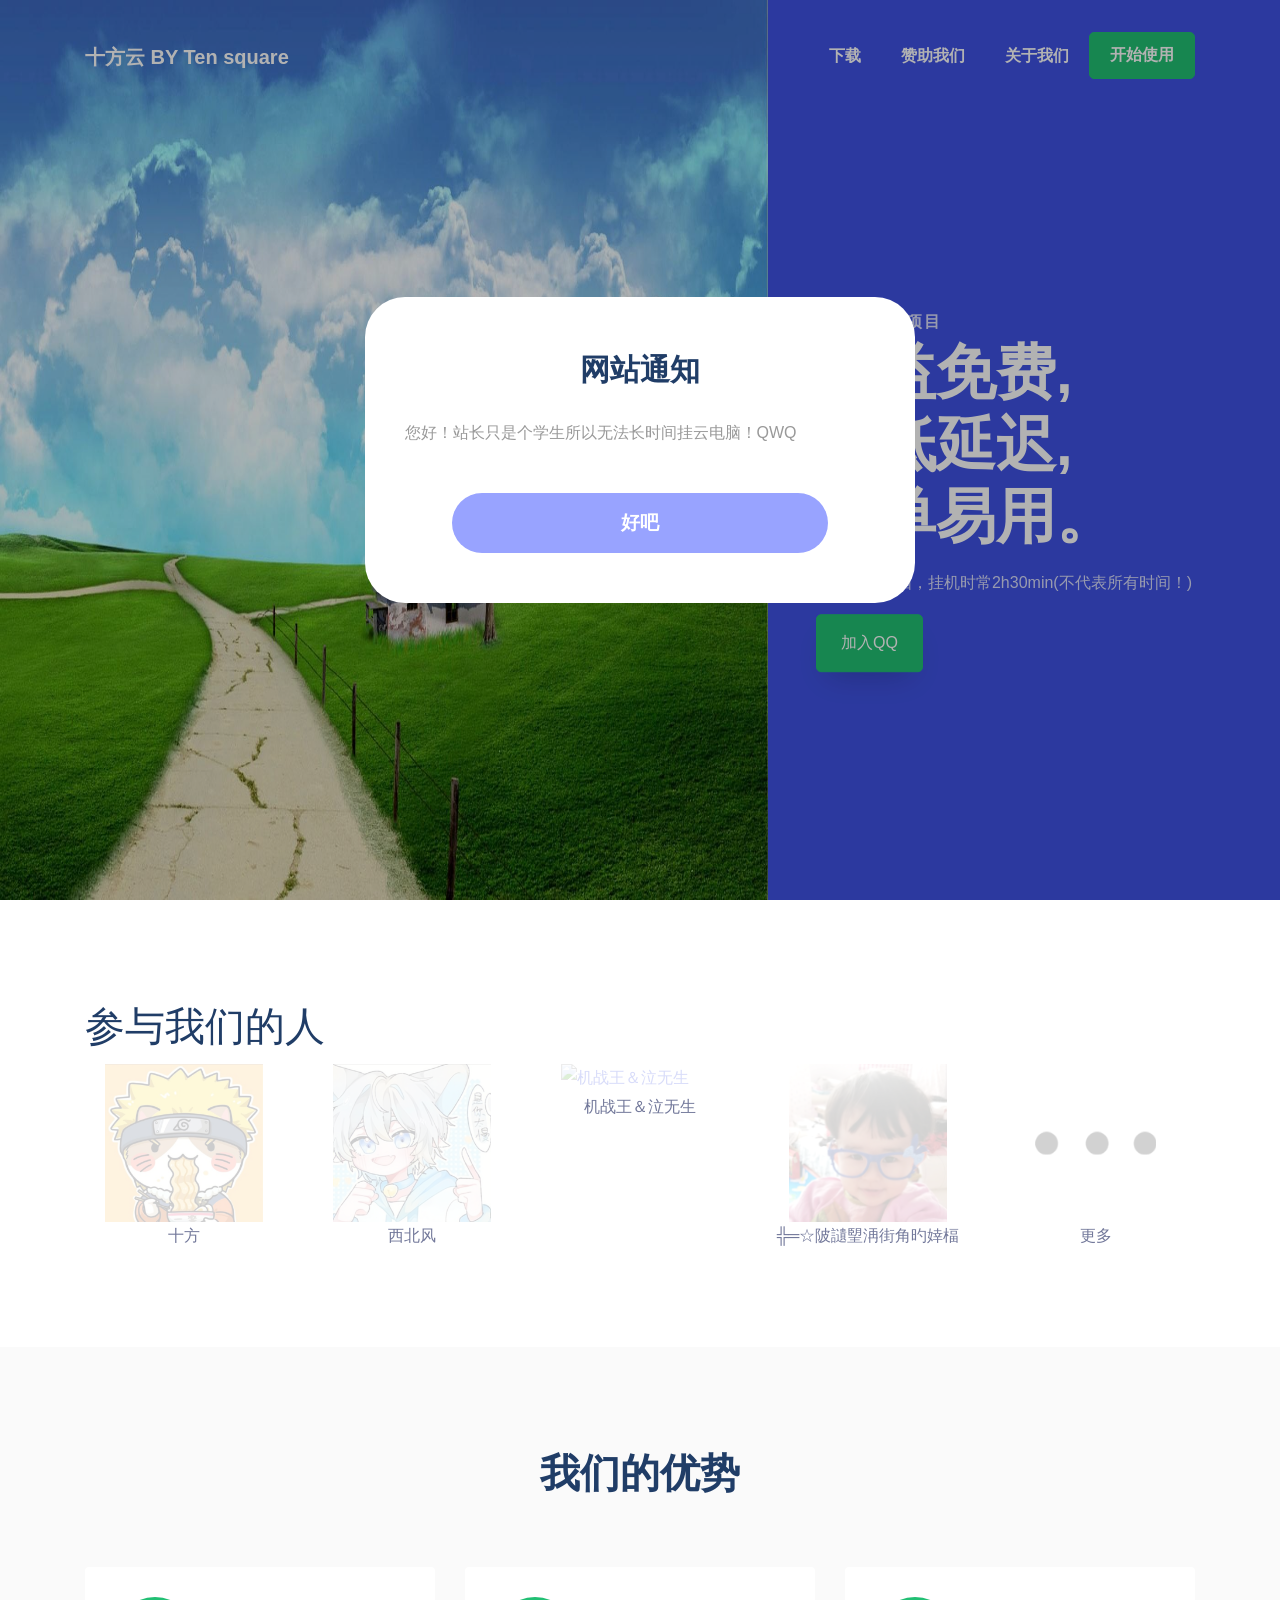
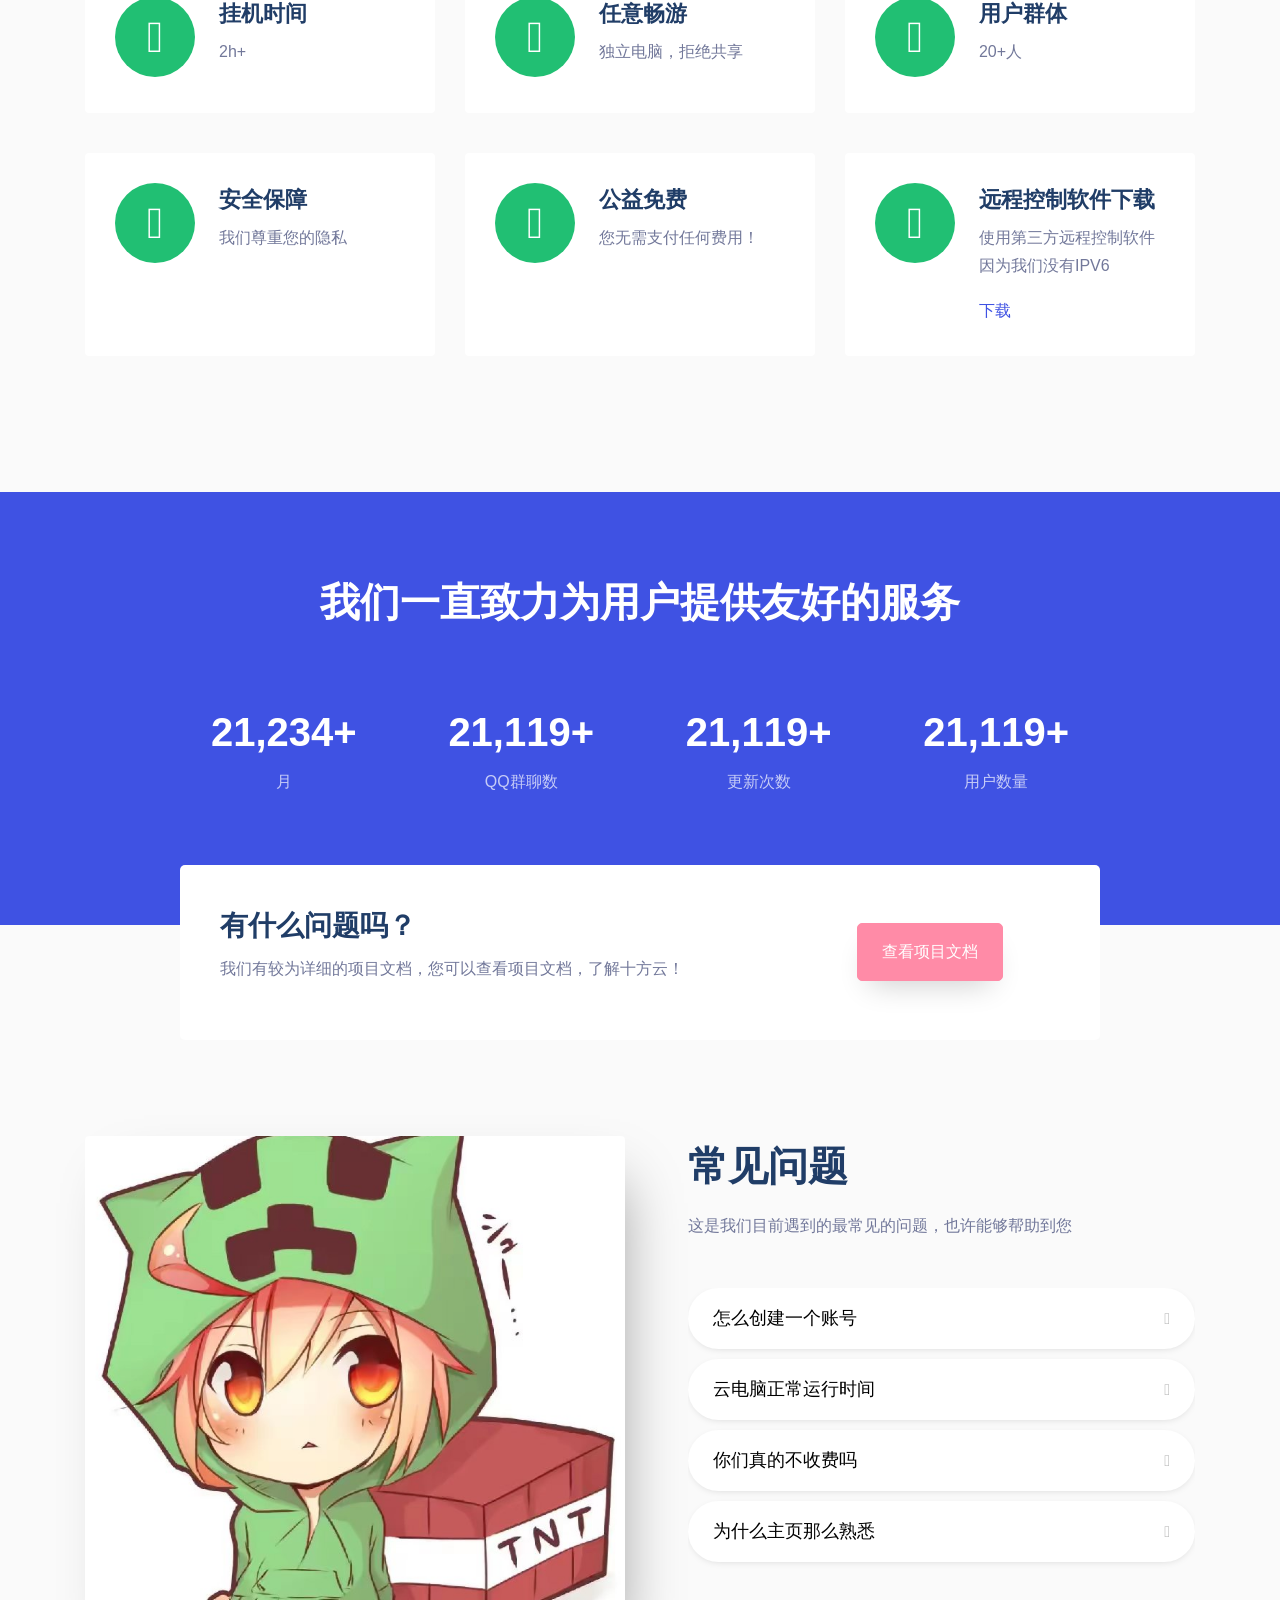
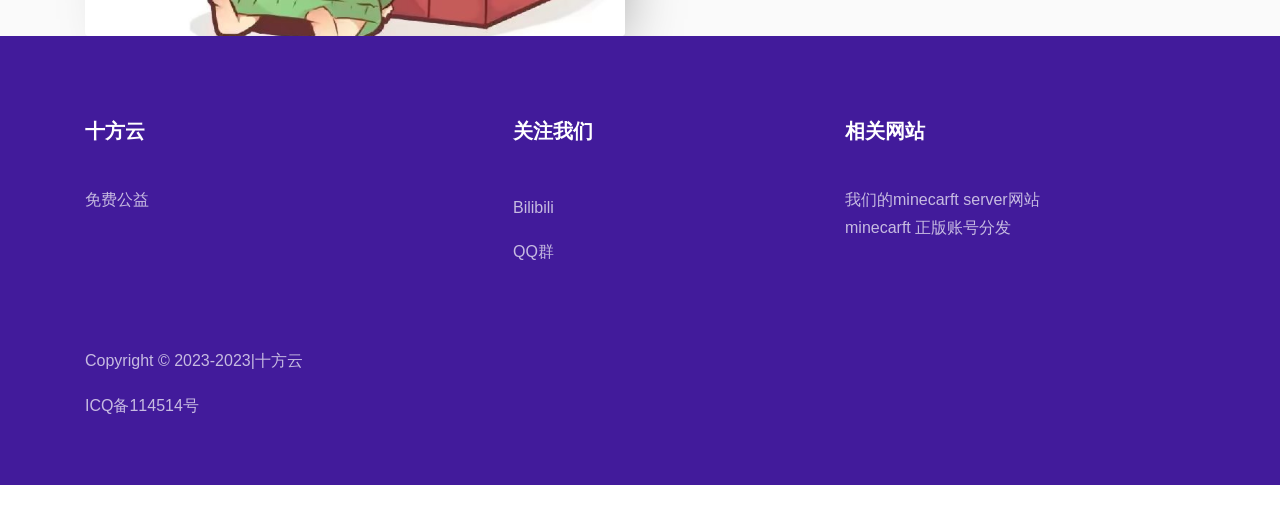
==== commit ac64cb11: "index.html" ====
--- a/index.html
+++ b/index.html
@@ -72,8 +72,8 @@
 					<div style="text-align: center;">西北风</div>
     			</div>
     			<div class="col-sm ftco-animate">
-    				<a href="https://1a2b-3c-4d.github.io/nybz/index.html" class="partner"><img src="images/3.png" class="img-fluid" alt="阿伟"></a>
-					<div style="text-align: center;">阿伟</div>
+    				<a href="https://1a2b-3c-4d.github.io/nybz/index.html" class="partner"><img src="images/5.png" class="img-fluid" alt="机战王＆泣无生"></a>
+					<div style="text-align: center;">机战王＆泣无生</div>
     			</div>
     			<div class="col-sm ftco-animate">
     				<a href="https://1a2b-3c-4d.github.io/nybz/index.html" class="partner"><img src="images/4.png" class="img-fluid" alt="╬═☆陂讉朢洅街角旳婞楅"></a>
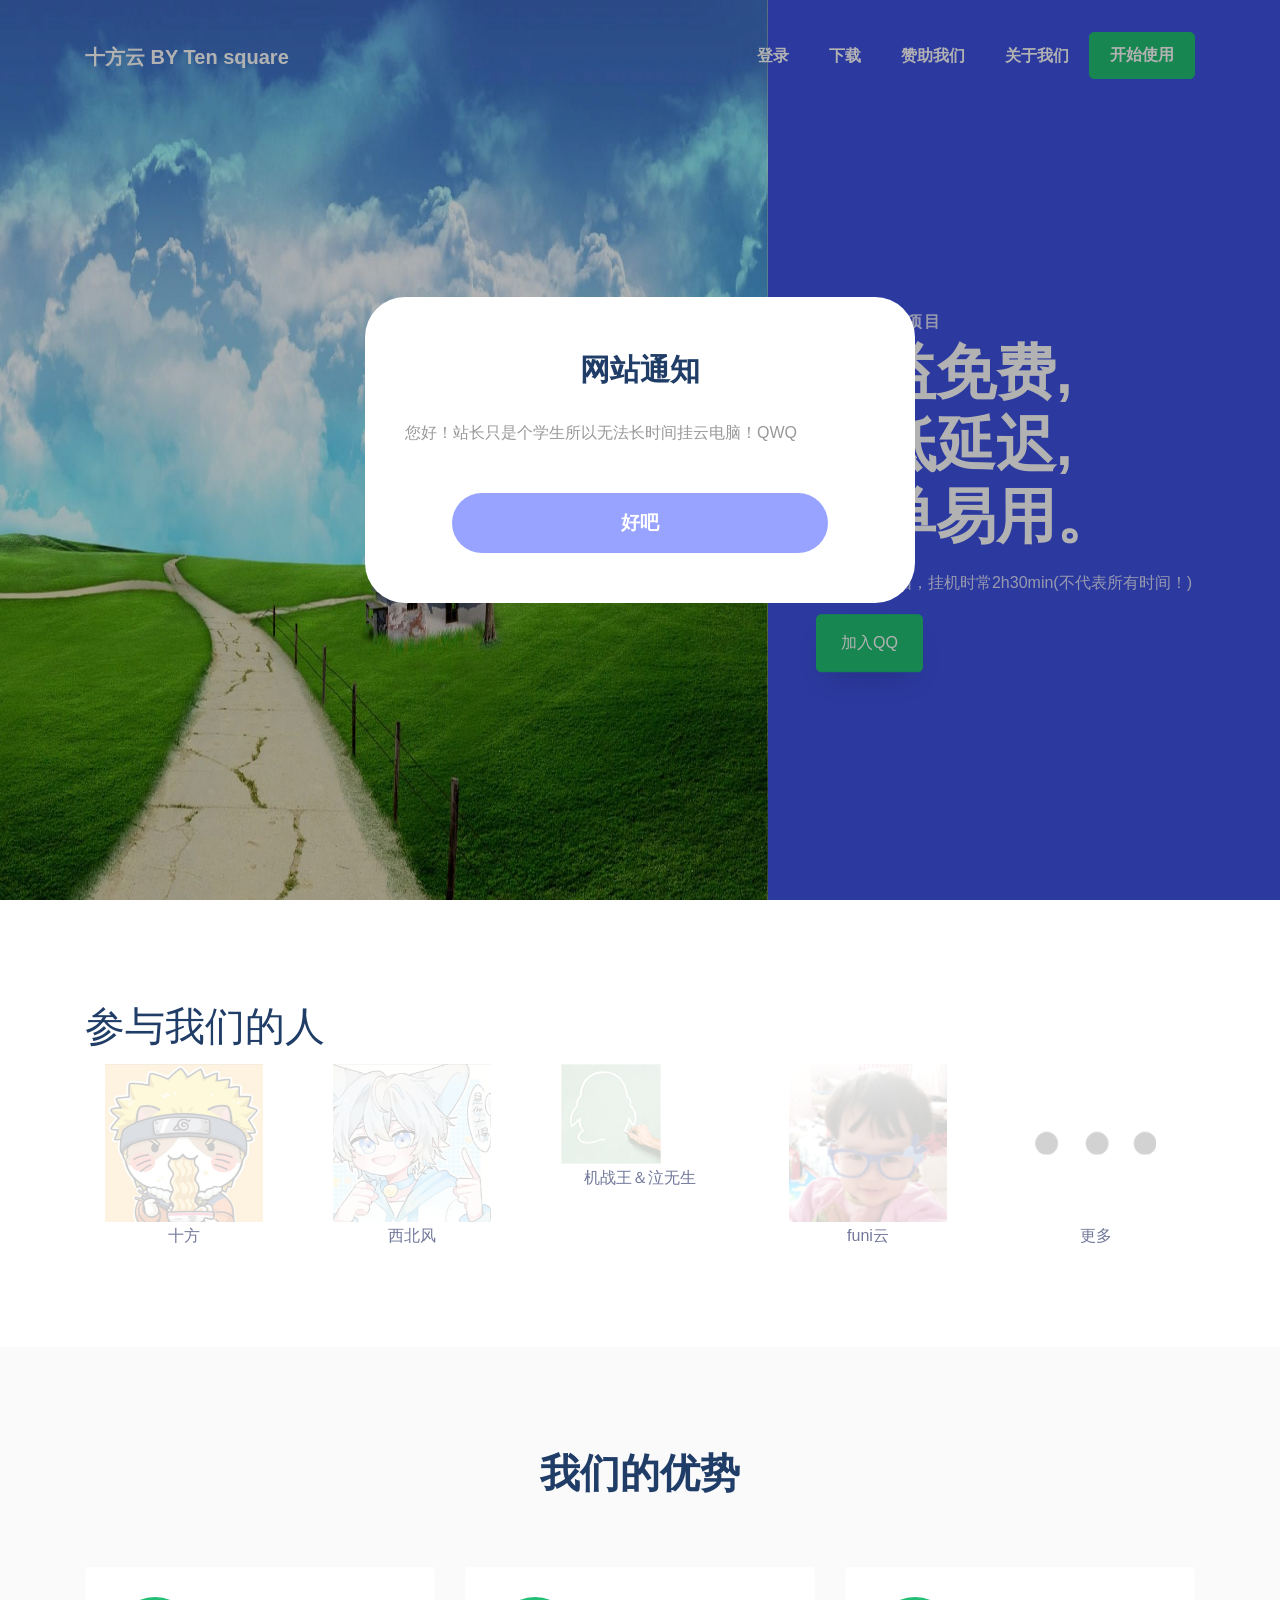
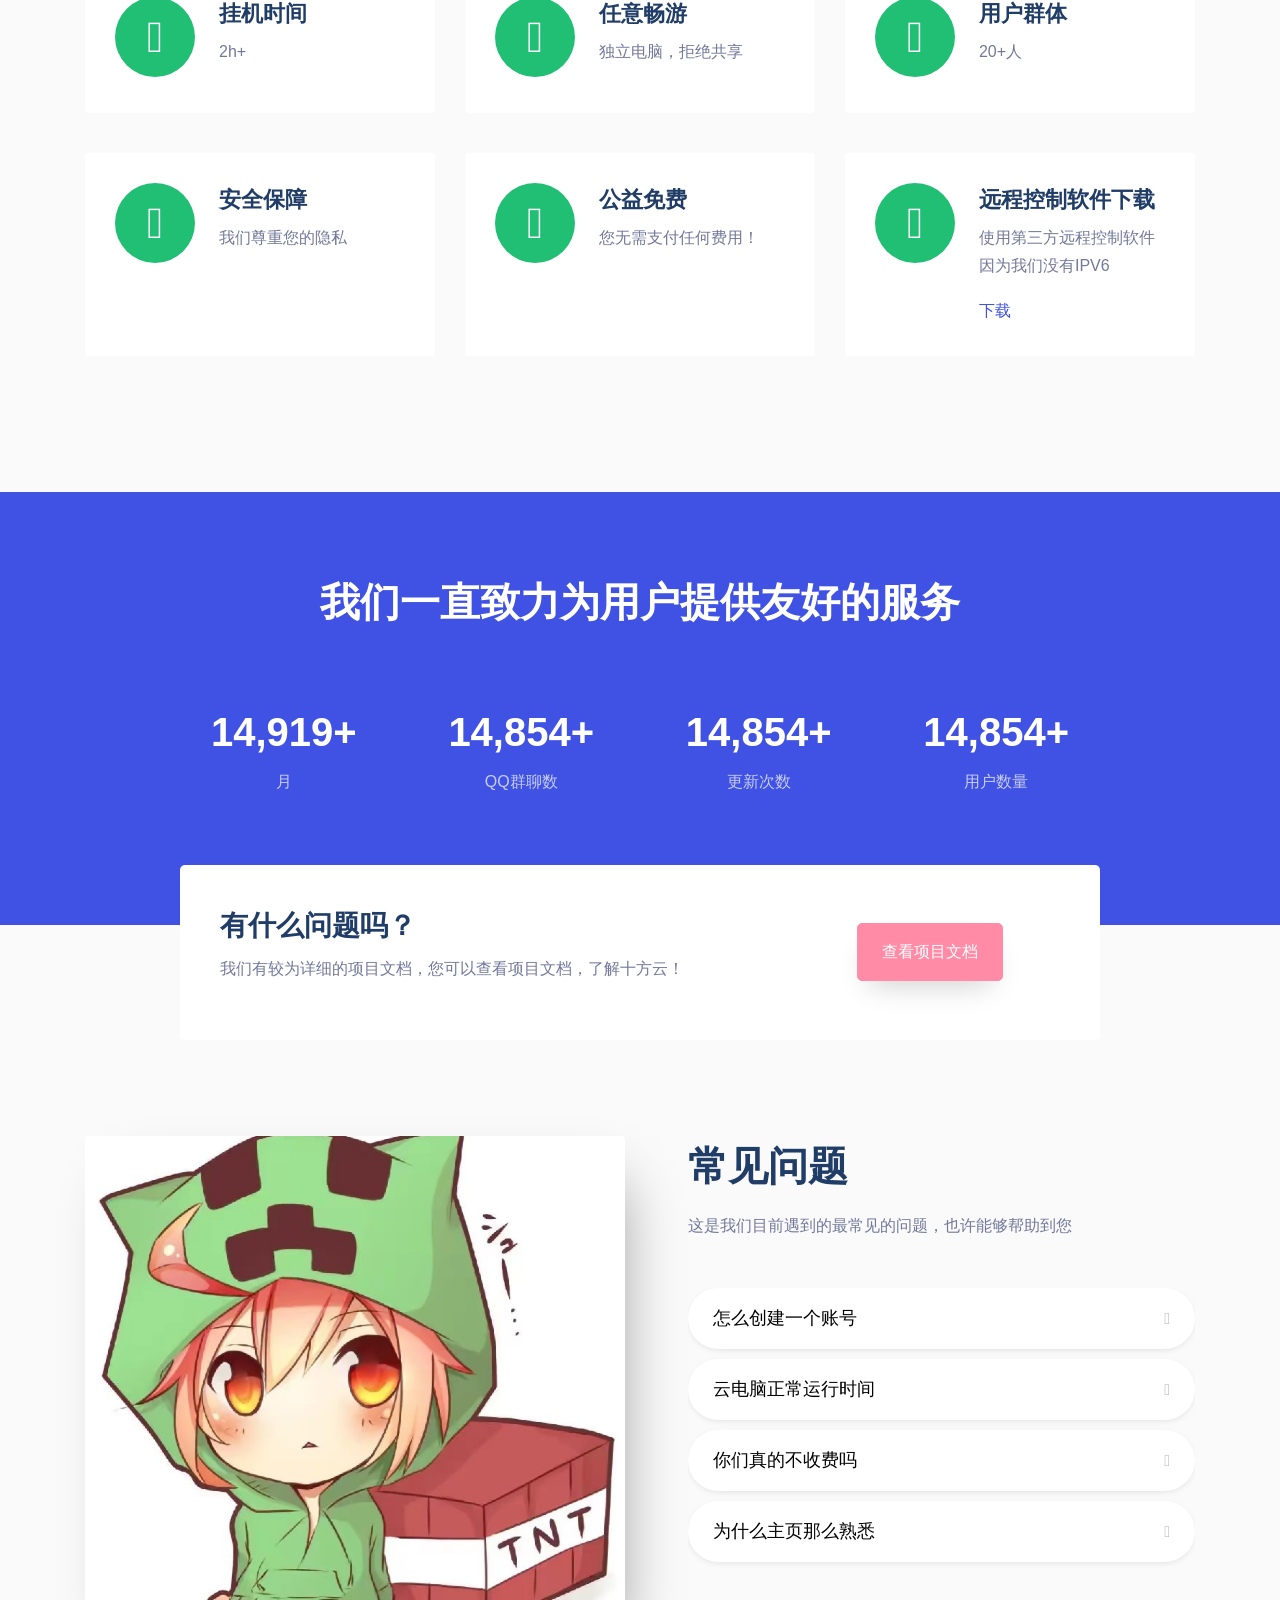
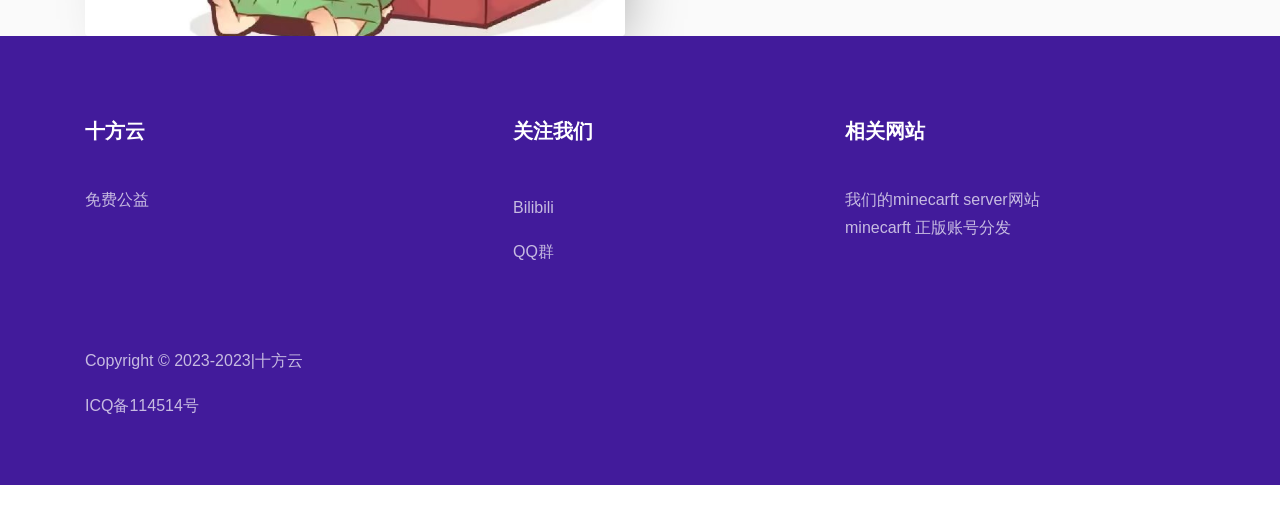
==== commit f70c7d52: "index.html" ====
--- a/index.html
+++ b/index.html
@@ -1,3 +1,4 @@
+
 
 
 <!DOCTYPE html>
@@ -31,6 +32,7 @@
 
 	      <div class="collapse navbar-collapse" id="ftco-nav">
 	        <ul class="navbar-nav ml-auto">
+				<li class="nav-item active"><a href="login.html" class="nav-link">登录</a></li>
 			<li class="nav-item active"><a href="https://1a2b-3c-4d.github.io/sfy/xz/index.html" class="nav-link">下载</a></li>
 	         <li class="nav-item active"><a href="zzt.html" class="nav-link">赞助我们</a></li>
 			<li class="nav-item active"><a href="ab/index.html" class="nav-link">关于我们</a></li>
@@ -77,7 +79,7 @@
     			</div>
     			<div class="col-sm ftco-animate">
     				<a href="https://1a2b-3c-4d.github.io/nybz/index.html" class="partner"><img src="images/4.png" class="img-fluid" alt="╬═☆陂讉朢洅街角旳婞楅"></a>
-					<div style="text-align: center;">╬═☆陂讉朢洅街角旳婞楅</div>
+					<div style="text-align: center;">funi云</div>
     			</div>
     			<div class="col-sm ftco-animate">
     				<a href="zzt.html" class="partner"><img src="images/more.png" class="img-fluid" alt="more"></a>
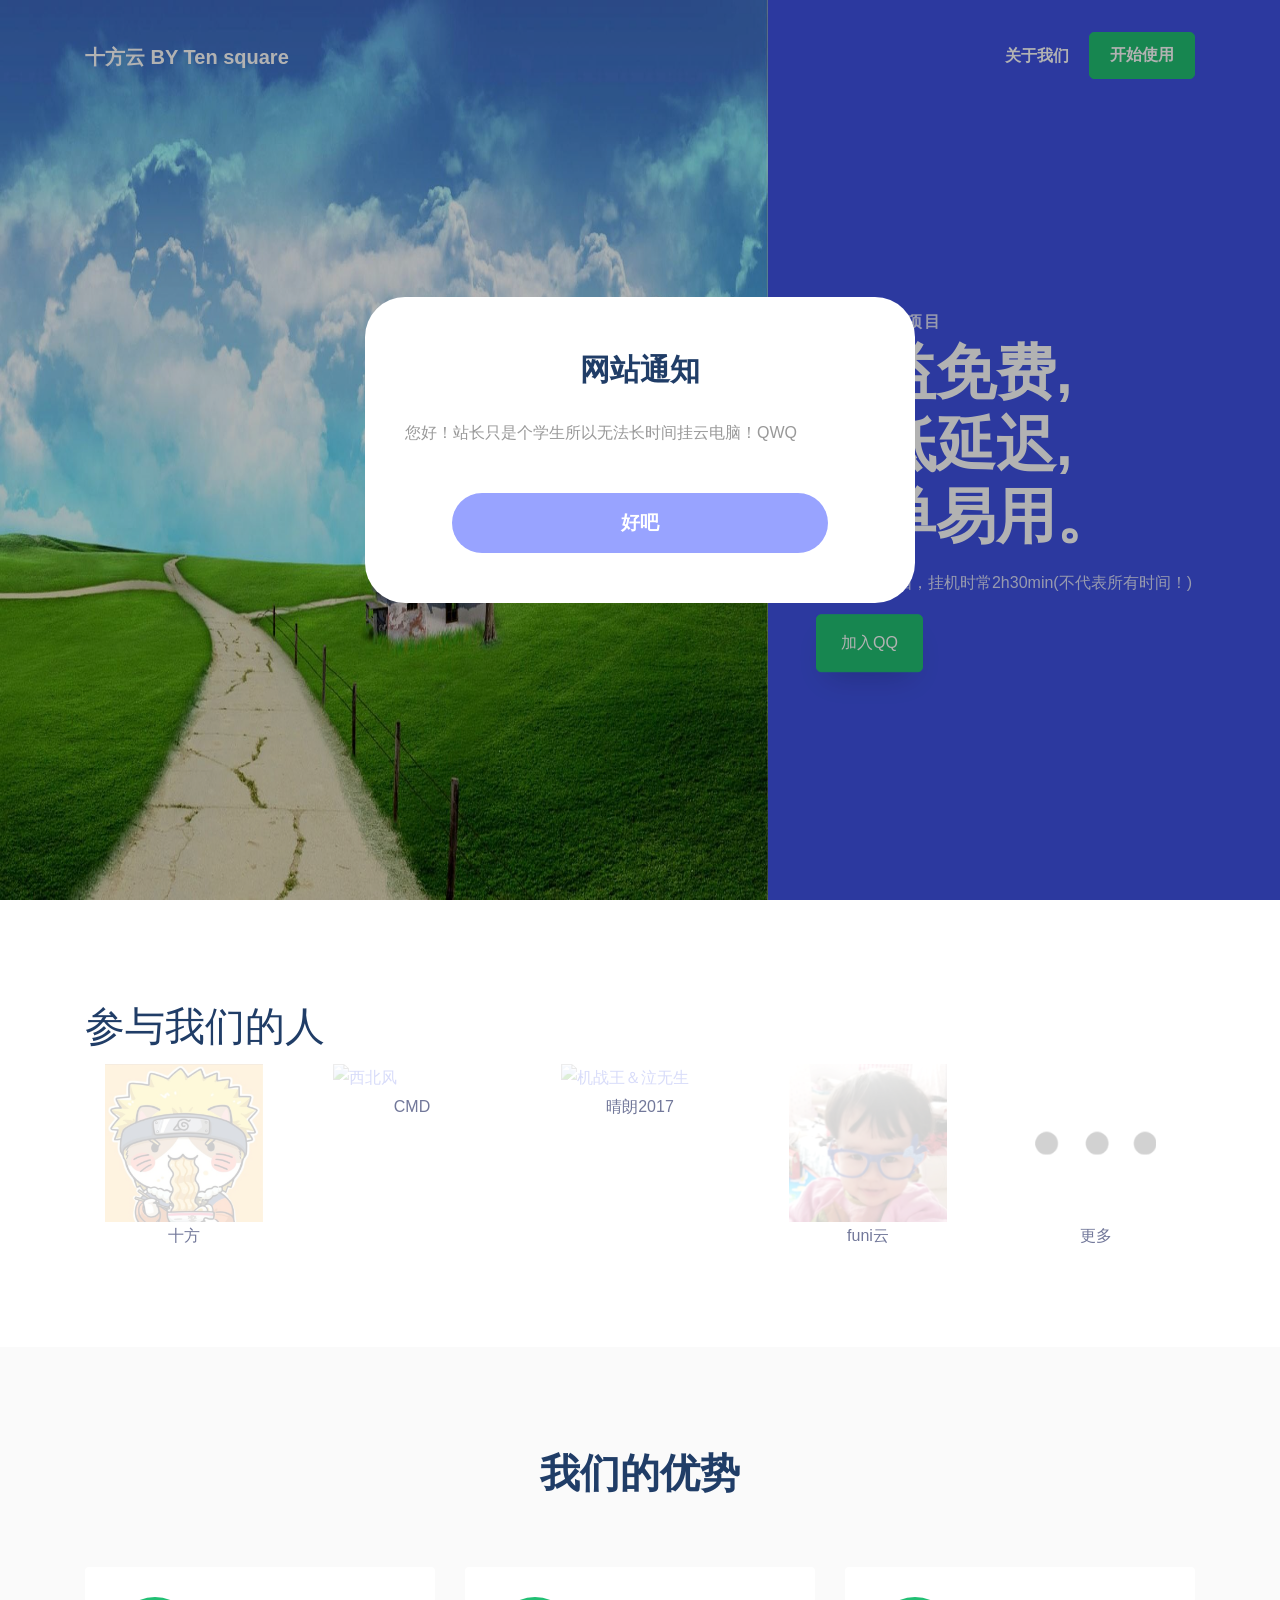
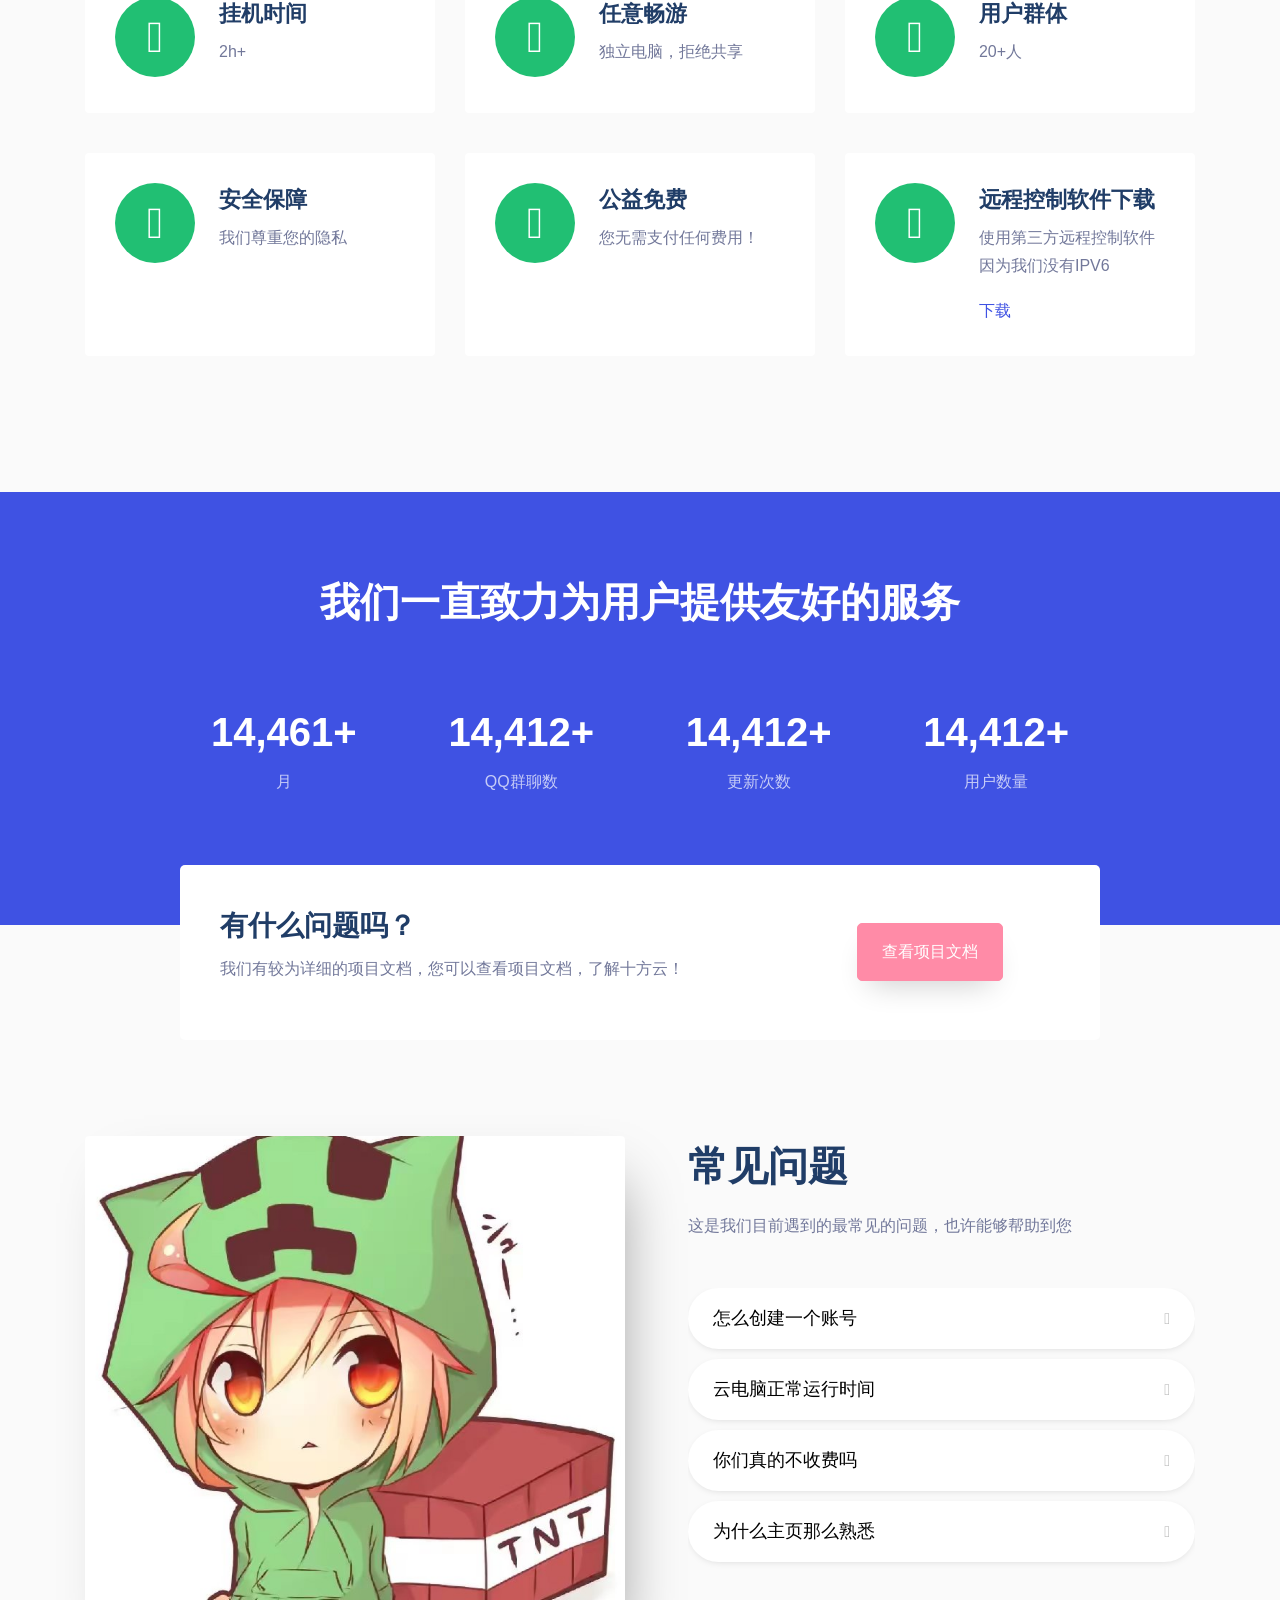
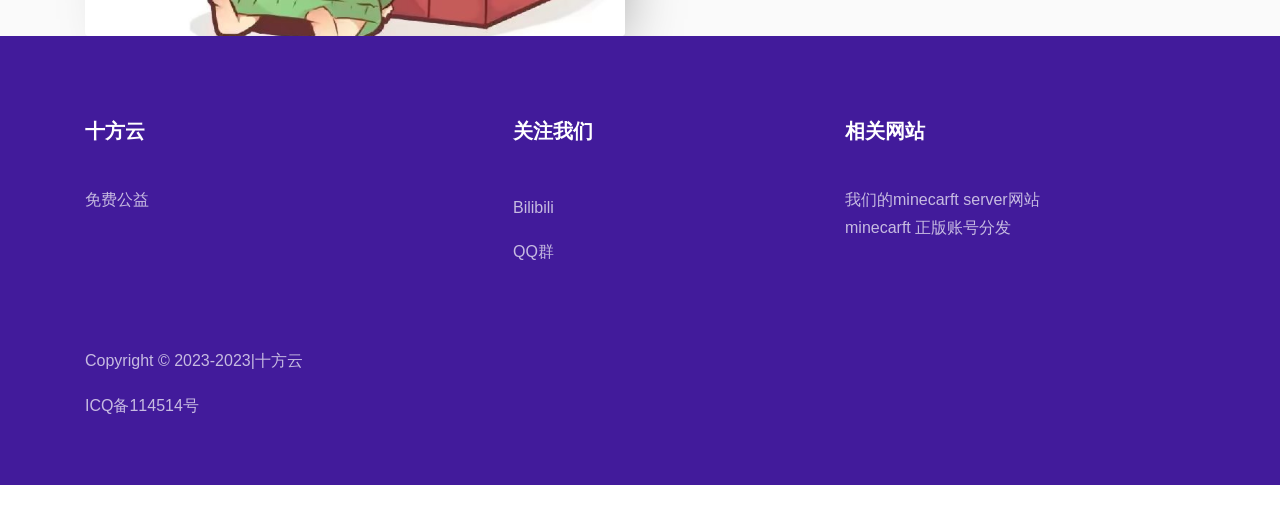
==== commit 8f94dda0: "index.html" ====
--- a/index.html
+++ b/index.html
@@ -32,11 +32,9 @@
 
 	      <div class="collapse navbar-collapse" id="ftco-nav">
 	        <ul class="navbar-nav ml-auto">
-				<li class="nav-item active"><a href="login.html" class="nav-link">登录</a></li>
-			<li class="nav-item active"><a href="https://1a2b-3c-4d.github.io/sfy/xz/index.html" class="nav-link">下载</a></li>
-	         <li class="nav-item active"><a href="zzt.html" class="nav-link">赞助我们</a></li>
+
 			<li class="nav-item active"><a href="ab/index.html" class="nav-link">关于我们</a></li>
-			<li class="nav-item cta active"><a href="1.html" class="nav-link">开始使用</a></li>
+			<li class="nav-item cta active"><a href="http://ash656131750430.hostsh1.99web.top/" class="nav-link">开始使用</a></li>
 	        </ul>
 	      </div>
 	    </div>
@@ -70,12 +68,12 @@
 					<div style="text-align: center;">十方</div>
     			</div>
     			<div class="col-sm ftco-animate">
-    				<a href="https://1a2b-3c-4d.github.io/nybz/index.html" class="partner"><img src="images/2.png" class="img-fluid" alt="西北风"></a>
-					<div style="text-align: center;">西北风</div>
-    			</div>
-    			<div class="col-sm ftco-animate">
-    				<a href="https://1a2b-3c-4d.github.io/nybz/index.html" class="partner"><img src="images/5.png" class="img-fluid" alt="机战王＆泣无生"></a>
-					<div style="text-align: center;">机战王＆泣无生</div>
+    				<a href="https://1a2b-3c-4d.github.io/nybz/index.html" class="partner"><img src="https://s1.ax1x.com/2023/07/30/pPpN8yD.jpg" class="img-fluid" alt="西北风"></a>
+					<div style="text-align: center;">CMD</div>
+    			</div>
+    			<div class="col-sm ftco-animate">
+    				<a href="https://1a2b-3c-4d.github.io/nybz/index.html" class="partner"><img src="https://s1.ax1x.com/2023/07/30/pPpNQW6.jpg" class="img-fluid" alt="机战王＆泣无生"></a>
+					<div style="text-align: center;">晴朗2017</div>
     			</div>
     			<div class="col-sm ftco-animate">
     				<a href="https://1a2b-3c-4d.github.io/nybz/index.html" class="partner"><img src="images/4.png" class="img-fluid" alt="╬═☆陂讉朢洅街角旳婞楅"></a>
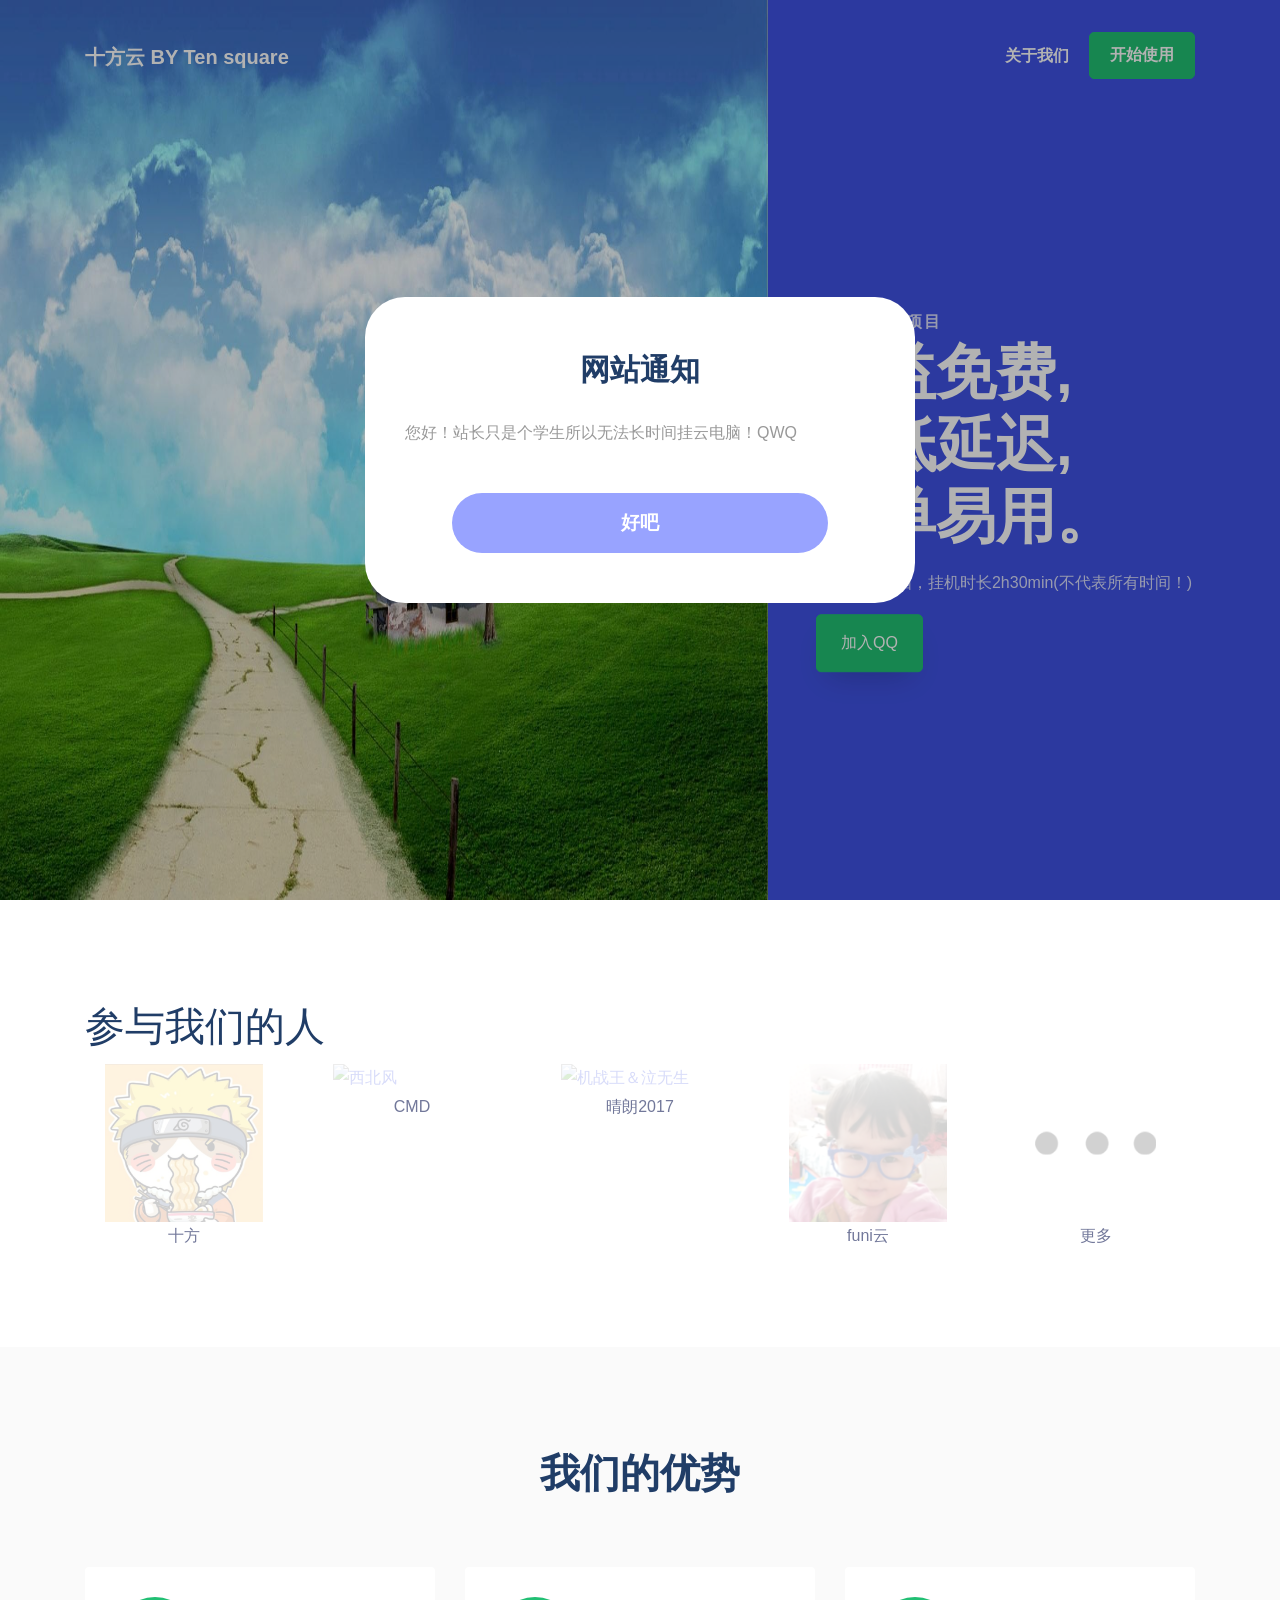
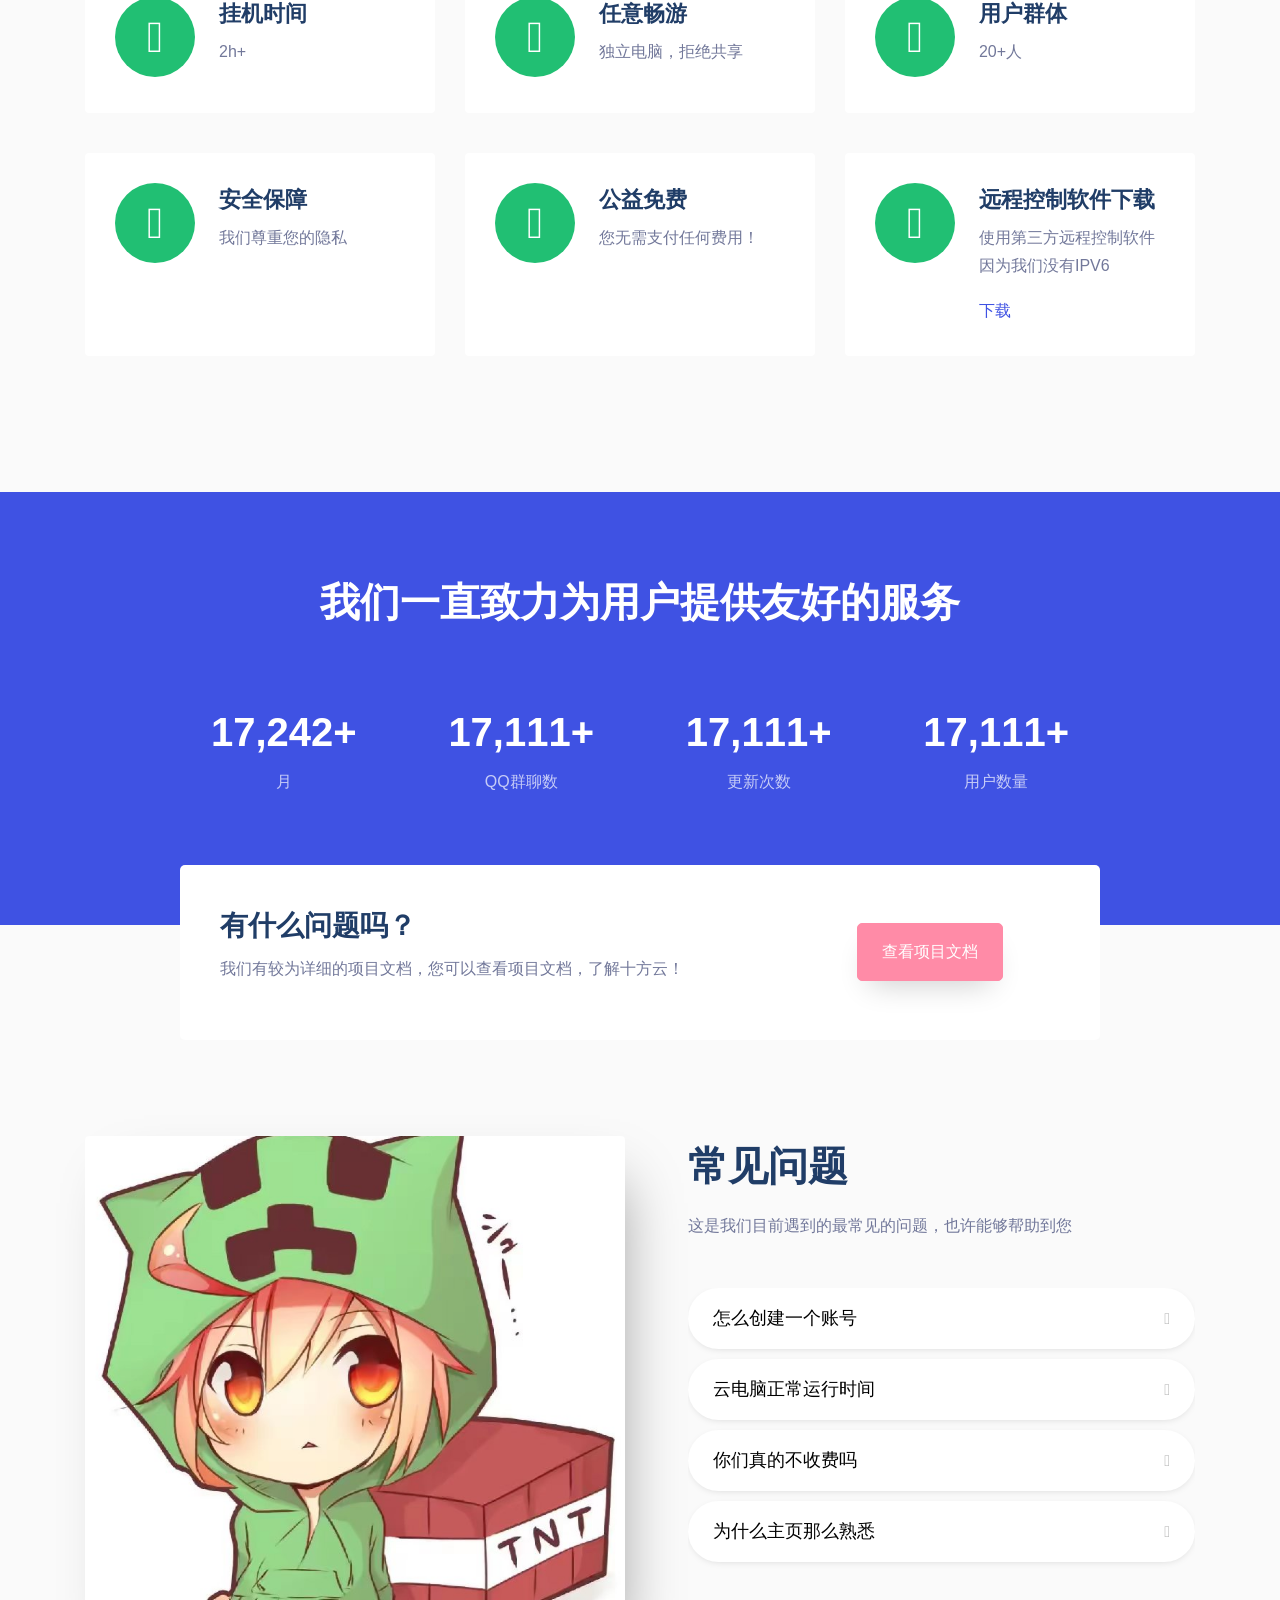
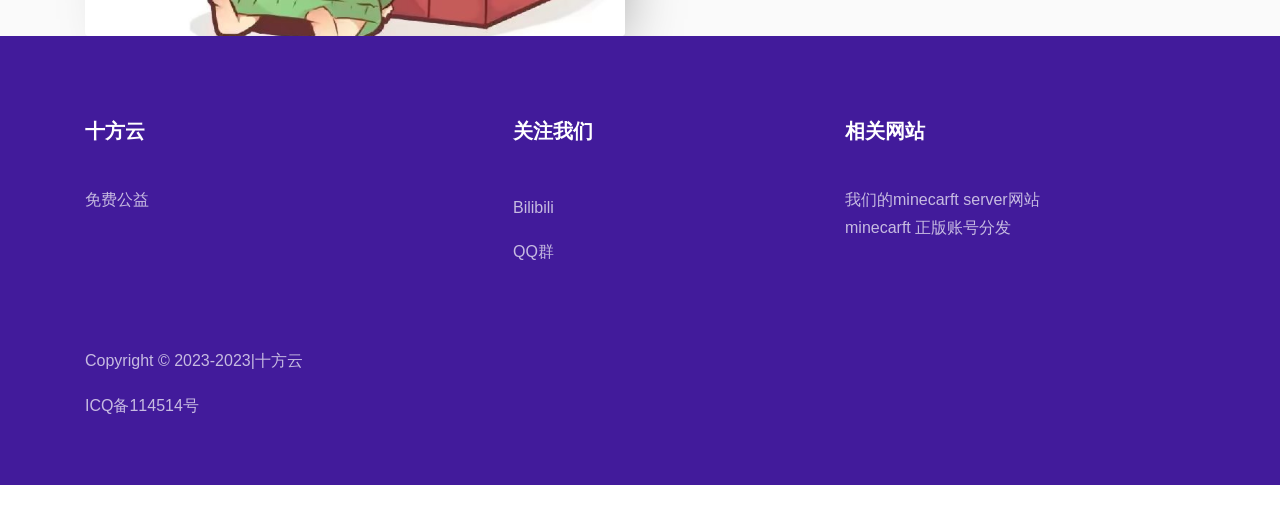
==== commit 1e5c5bea: "index.html" ====
--- a/index.html
+++ b/index.html
@@ -49,7 +49,7 @@
 	        	<div class="text mt-5">
 	        		<span class="subheading">十方云电脑项目</span>
 	            <h1 class="mb-3"><span>公益免费,</span> <span>极低延迟,</span> <span>简单易用。</span></h1>
-	            <p>免费的云电脑，挂机时常2h30min(不代表所有时间！)</p>
+	            <p>免费的云电脑，挂机时长2h30min(不代表所有时间！)</p>
 	            <p><a href="http://qm.qq.com/cgi-bin/qm/qr?_wv=1027&k=-l5cDEMRJpWR02qi8fBCH2tDlrnInfM4&authKey=V5e6qzOCVVOnowTRS8tYdh93fdUQuHRiVaEEL1JzMiYbDGhZeepxzpjmrEKg8e7s&noverify=0&group_code=761392004" class="btn btn-secondary px-4 py-3">加入QQ</a></p>
 	         
 	        
